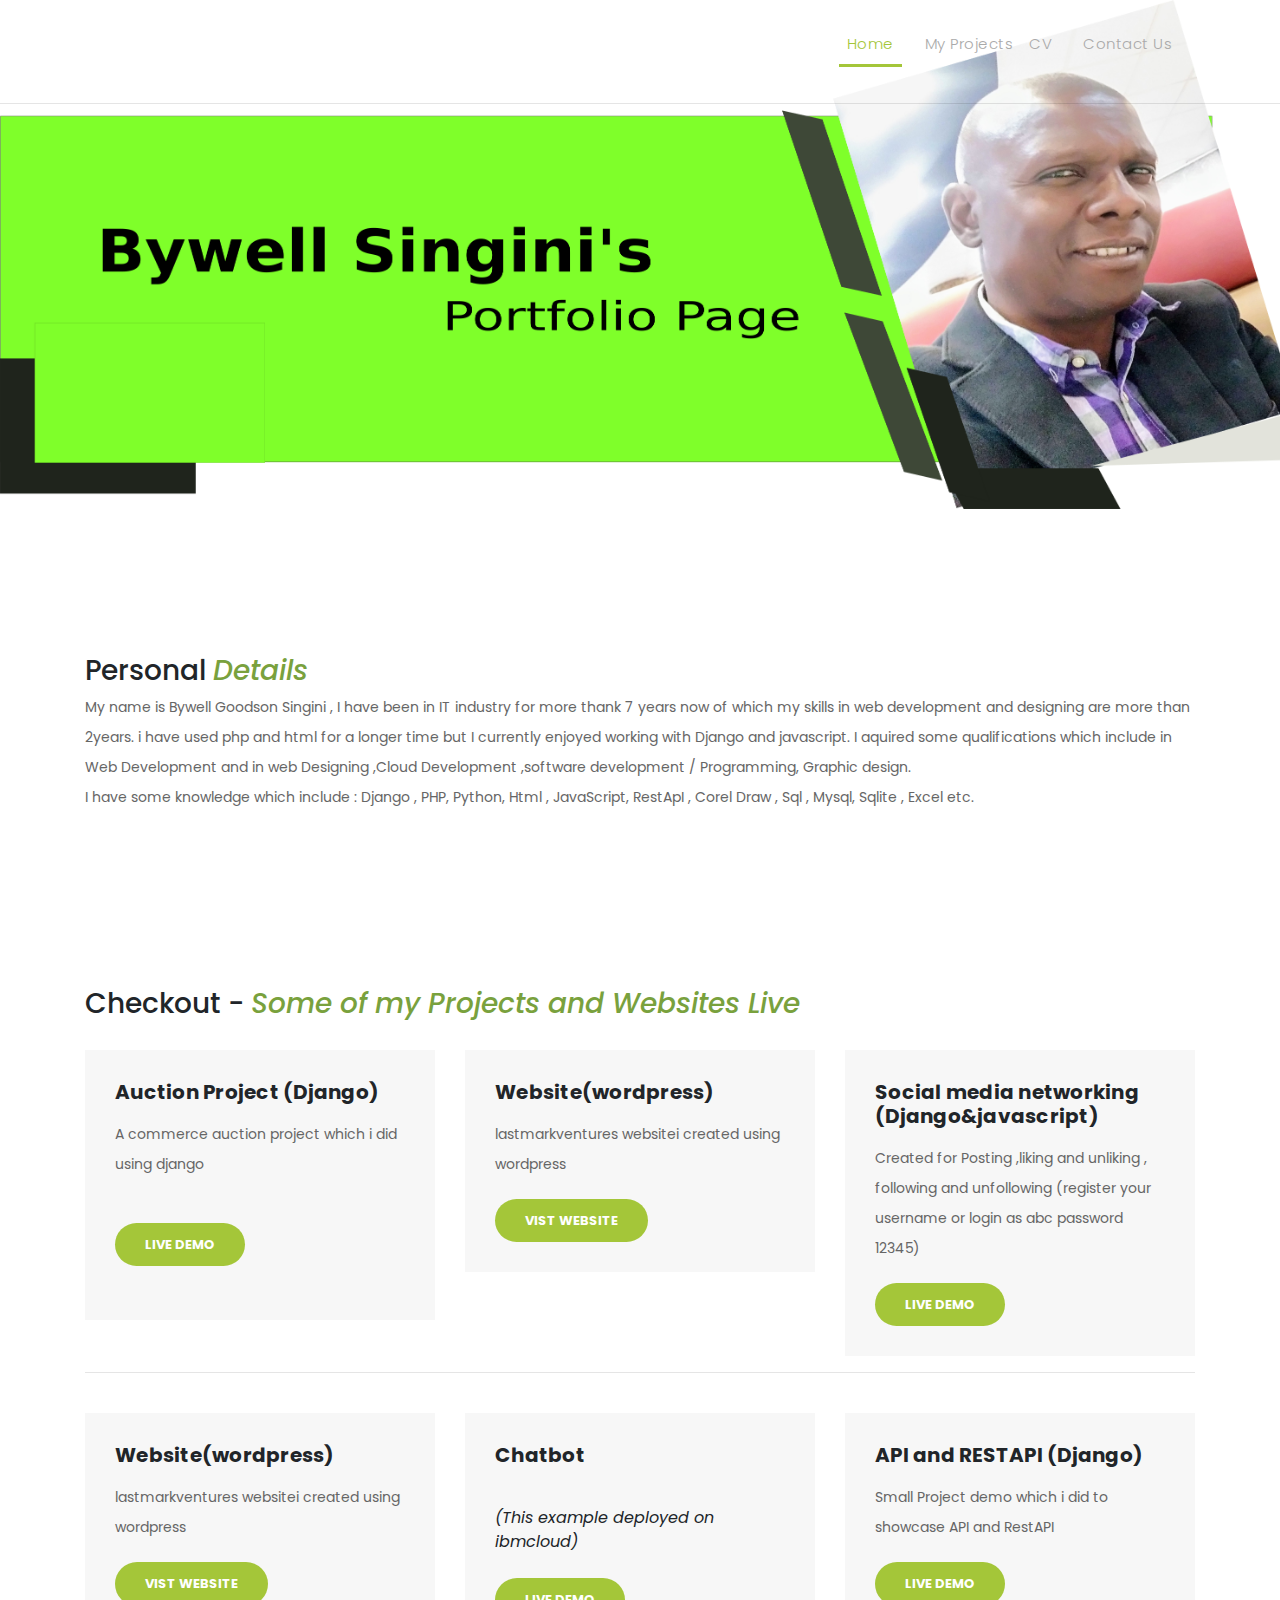
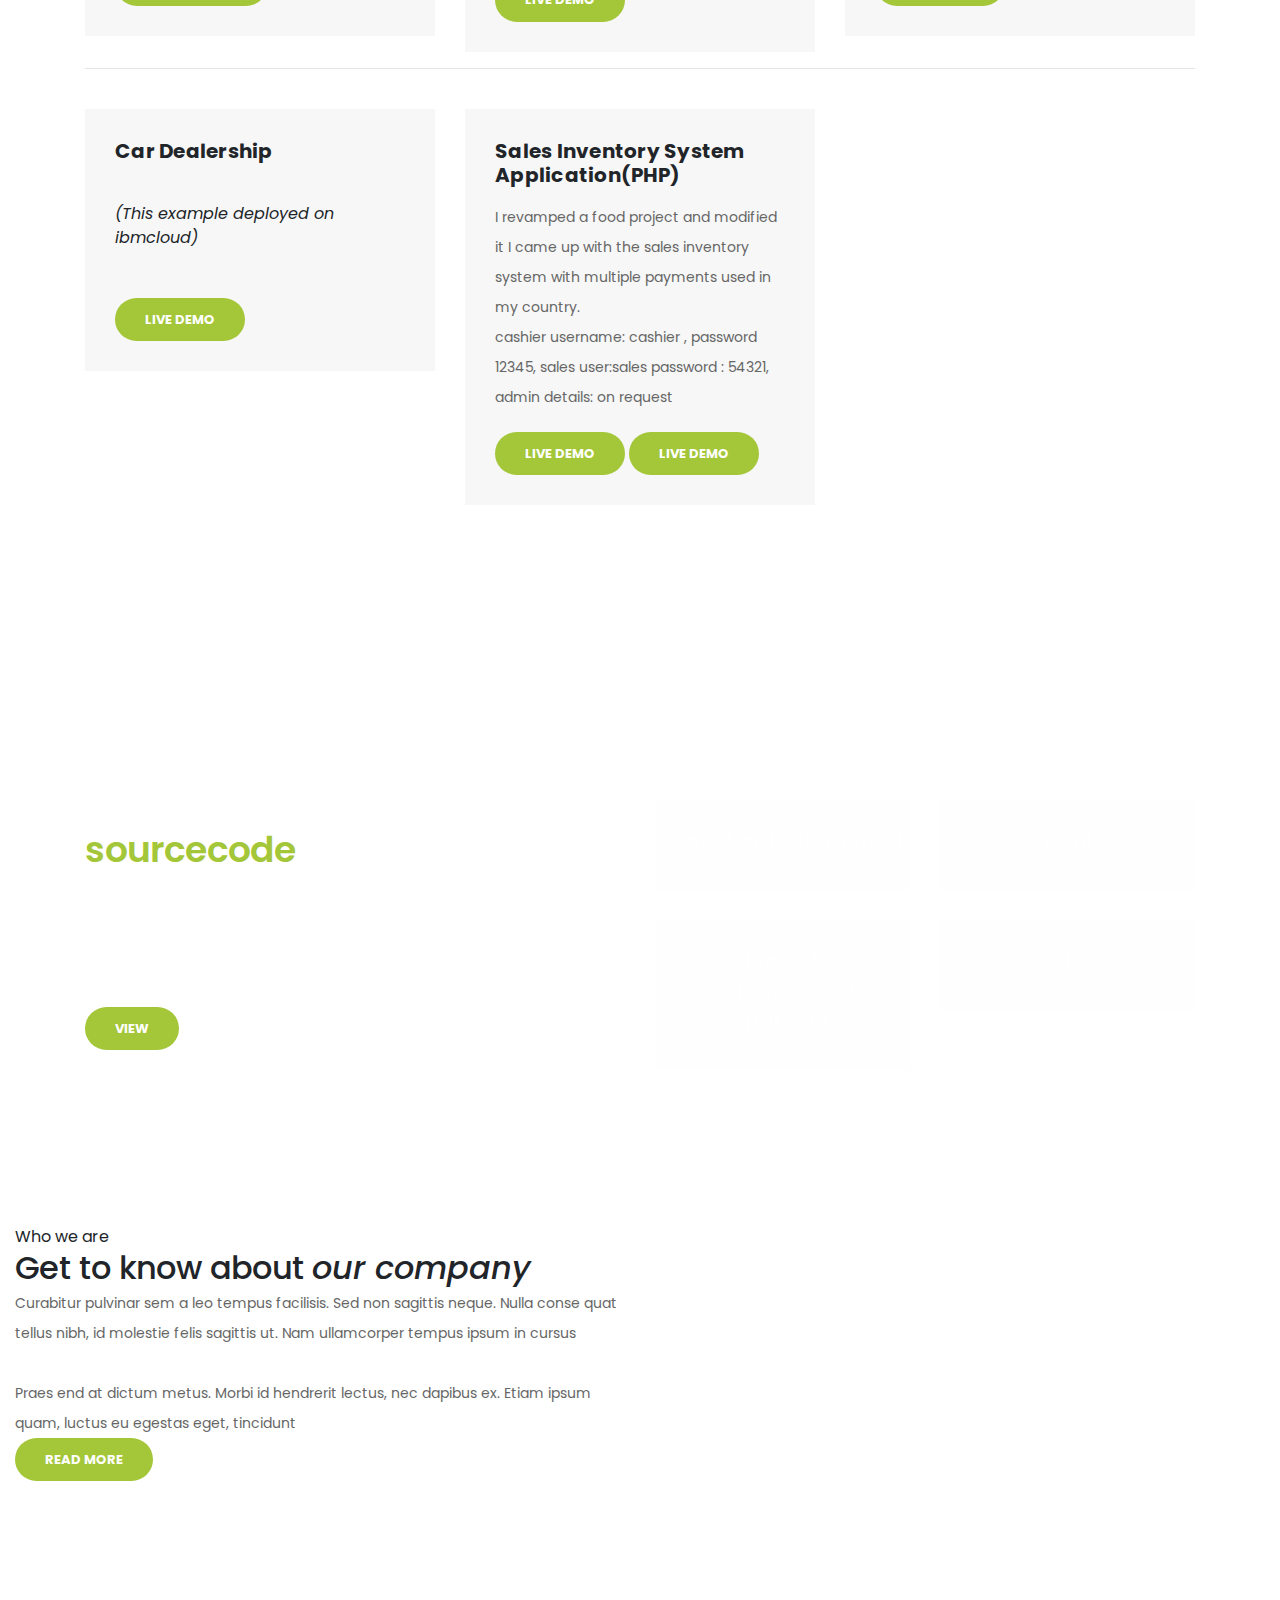
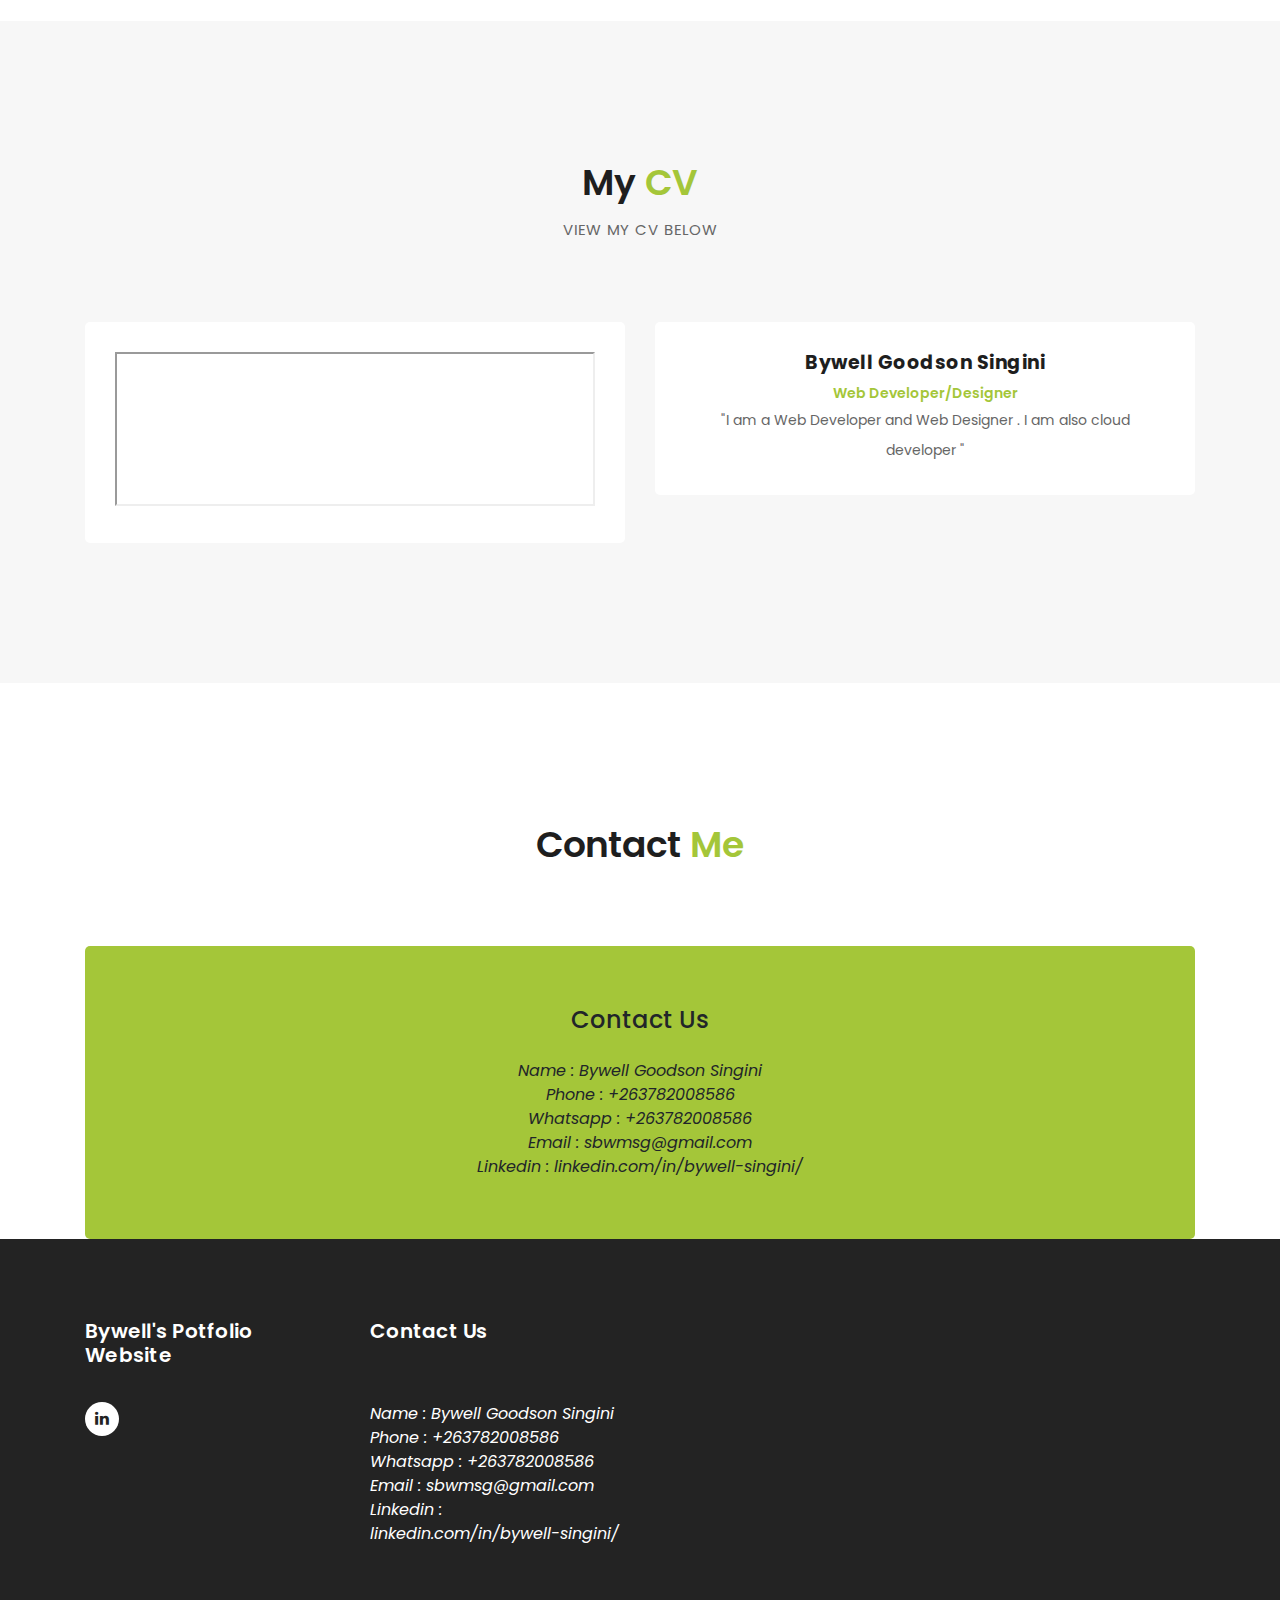
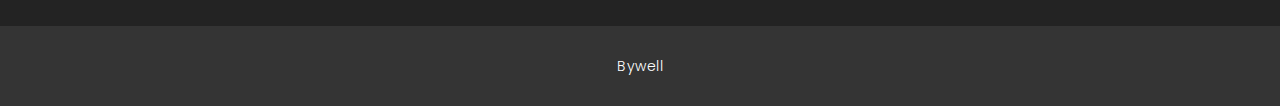
==== i3.html @ e146ee38 "Update i3.html" ====
<!DOCTYPE html>
<html lang="en">

  
  <head>

    <meta charset="utf-8">
    <meta name="viewport" content="width=device-width, initial-scale=1, shrink-to-fit=no">
    <meta name="description" content="">
    <meta name="author" content="Unknown" >
    <link href="https://fonts.googleapis.com/css?family=Poppins:100,200,300,400,500,600,700,800,900&display=swap" rel="stylesheet">

    <title>Bywell's Potfolio</title>

    <!-- Bootstrap core CSS -->
    <link href="vendor/bootstrap/css/bootstrap.min.css" rel="stylesheet">

    <!-- Additional CSS Files -->
    <link rel="stylesheet" href="assets/css/fontawesome.css">
    <link rel="stylesheet" href="assets/css/templatemo-finance-business.css">
    <link rel="stylesheet" href="assets/css/owl.css">

  </head>

  <body>

    <!-- ***** Preloader Start ***** 
    <div id="preloader">
        <div class="jumper">
            <div></div>
            <div></div>
            <div></div>
        </div>
    </div>  
    <!-- ***** Preloader End ***** -->

    <!-- Header -->
   

    <header class="">
      <font color="#79a13d" > <nav class="navbar navbar-expand-lg">
        <div class="container">
          <a class="navbar-brand" href="index.html"><h2> </h2></a><hr>
          <button class="navbar-toggler" type="button" data-toggle="collapse" data-target="#navbarResponsive" aria-controls="navbarResponsive" aria-expanded="false" aria-label="Toggle navigation">
            <span class="navbar-toggler-icon"></span>
          </button>
          <div class="collapse navbar-collapse" id="navbarResponsive">
            <ul class="navbar-nav ml-auto"><!-- -->
              <li class="nav-item">
                <a class="nav-link current" href="#top">Home
                  <span class="sr-only">(current)</span>
                </a>
              </li>
              <li >
                <a class="nav-link " href="#services">My Projects</a>
              
              </li>
              <li>
                <a class="nav-link" href="#about">CV</a>
              </li>              
              <li class="nav-item">
                <a class="nav-link" href="#contactus">Contact Us</a>
              </li>
             
            </ul>
          </div>
        </div>
      </nav> <hr></font>
    </header>
   

    <!-- Page Content -->
    <!-- Banner Starts Here -->
    <div class="main-banner header-text" id="top">
        <div class="Modern-Slider">
          <!-- Item -->
          
          
          </div>
          <!-- // Item -->
          <!-- Item -->
          
          <!-- // Item -->
        </div>
    </div>
    <!-- Banner Ends Here 

    <div class="request-form">
      <div class="container">
        <div class="row">
          <div class="col-md-8">
            <h4>Contact me  </h4>
            
          </div>
          <div class="col-md-4">
            <a href="#contact" class="border-button">Contact Us</a>
          </div>
        </div>
      </div>
    </div>-->
<center><img src="porfolio.png" width = 1300></center>
    <div class="services" id="personal">
      <div class="container">
        <div class="row">
          
          <div class="col-md-12">
           
          <div class="navbar-brand" >
           
            <h3> Personal  <font color="#79a13d" ><em>Details</em></font></h3>
             
            </div><p>
         My name is Bywell Goodson Singini , I have been in IT industry for more thank 7 years now of which my skills in web development and designing are more than 2years. i have used php and html for a longer time but I currently enjoyed working with Django and javascript.
          I aquired some qualifications which include in  Web Development and in web Designing ,Cloud Development ,software development / Programming, Graphic design.<br> I have some knowledge which include : Django , PHP, Python, Html , JavaScript, RestApI , Corel Draw , Sql , Mysql, Sqlite , Excel  etc.<br><br>
              </p>
         
              
          </div>
        </div>
      </div>
    </div>




    <div class="services" id="services">
      <div class="container">
        <div class="row">
          <div class="col-md-12">
            <div class="navbar-brand">
              <h3>Checkout -<font color="#79a13d" >  <em class="section-heading">Some of my Projects and Websites Live</em></font></h3>
              
            </div>
          </div>
          <div class="col-md-4">
            <div class="service-item">
              <img src="assets/images/auc.jpg" alt="">
              <div class="down-content">
                <h4>Auction Project (Django)</h4>
                <p> A commerce  auction project which i did using django </p><br>
                <a href="http://bywell.pythonanywhere.com/" class="filled-button" target="_blank"> Live Demo</a><br><br>
              </div>
            </div>
          </div>

 
          <div class="col-md-4">
            <div class="service-item">
              <img src="assets/images/las.jpg" alt="">
              <div class="down-content">
                <h4>Website(wordpress)</h4>
                <p>lastmarkventures websitei created using wordpress</p>
                <a href="http://lastmarkventures.co.zw" class="filled-button" target="_blank">vist website</a>
              </div>
            </div>
          </div>
          
          
          
          <div class="col-md-4">
            <div class="service-item">
              <img src="assets/images/net.jpg" alt="">
              <div class="down-content">
                <h4>Social media networking (Django&javascript)</h4>
                <p>Created for Posting ,liking and unliking , following and unfollowing (register your username or login as abc password 12345)</p>
                <a href="http://bywell2.pythonanywhere.com/" class="filled-button" target="_blank">Live Demo</a>
              </div>
            </div>
          </div>
          
        </div>
          
           <hr>
        <div class="row">
          <div class="col-md-4">
            <div class="service-item">
              <img src="assets/images/las.jpg" alt="">
              <div class="down-content">
                <h4>Website(wordpress)</h4>
                <p>lastmarkventures websitei created using wordpress</p>
                <a href="http://lastmarkventures.co.zw" class="filled-button" target="_blank">vist website</a>
              </div>
            </div>
          </div>
          
        
          
          
          
          
        
        
      
          
           <div class="col-md-4">
            <div class="service-item">
              <img src="assets/images/net.jpg" alt="">
              <div class="down-content">
                <h4>Chatbot</h4><br><i>(This example deployed on ibmcloud)</i><br><br>
             
                <a href="https://sbwmsgchatbox200.eu-gb.cf.appdomain.cloud/" class="filled-button" target="_blank">Live Demo</a>
              </div>
            </div>
          </div>
          
          <div class="col-md-4">
            <div class="service-item">
              <img src="assets/images/api.jpg" alt="">
              <div class="down-content">
                <h4>API and RESTAPI (Django)</h4>
                <p>Small Project demo which i did to showcase API and RestAPI </p>
                <a href="http://bywell3.pythonanywhere.com/" class="filled-button" target="_blank"> Live Demo</a>
              </div>
            </div>
          </div>
          
          
        </div>
        
        
        
        
        
           <hr>
        <div class="row">
        
          <!--div class="col-md-4">
            <div class="service-item">
              <img src="assets/images/nov.jpg" alt="">
              <div class="down-content">
               <h4>Website (Html)</h4>
                <p> A website i did . It consists mainly of html </p>
                <a href="http://novelluschartered.co.zw" class="filled-button" target="_blank"> Visit Website</a>
              </div>
            </div>
        </div-->
           <div class="col-md-4">
            <div class="service-item">
              <img src="assets/images/net.jpg" alt="">
              <div class="down-content">
                <h4>Car Dealership</h4><br><i>(This example deployed on ibmcloud)</i><br><br><br>
             
                <a href="https://sbwmsgs.eu-gb.cf.appdomain.cloud/djangoapp/" class="filled-button" target="_blank">Live Demo</a>
              </div>
            </div>
          </div>

          
          
          <div class="col-md-4">
            <div class="service-item">
              <img src="assets/images/php.jpg" alt="">
              <div class="down-content">
                <h4>Sales Inventory System  Application(PHP)</h4>
                <p>I revamped a food project and modified it I came up with the sales inventory system with multiple payments used in my country.
                <br>cashier username: cashier , password 12345, sales user:sales password : 54321, admin details: on request</p>
                <a href="http://lastmarkventures.co.zw/allinzim/" class="filled-button" target="_blank">live demo</a>
                <a href="http://lastmarkventures.co.zw/cnt/allinzim/" class="filled-button" target="_blank">live demo</a>
              </div>
            </div>
          </div>
          
        </div>
        
        
        
        
      </div>
    </div>




    <div class="fun-facts">
      <div class="container">
        <div class="row">
          <div class="col-md-6">
            <div class="left-content">
             
              <h2> Some of my Projects <em>sourcecode</em></h2>
              <p>You can take a look at some source codes of some of projects i did which i pushed on github</p>
              <a href="https://github.com/bywell-cloud/bywell" class="filled-button">view</a>
            </div>
          </div>
          <div class="col-md-6 align-self-center">
            <div class="row">
              <div class="col-md-6">
                <div class="count-area-content">
                  
                  <div class="count-title">auction(commerce)</div>
                </div>
              </div>
              <div class="col-md-6">
                <div class="count-area-content">
                  
                  <div class="count-title">mail</div>
                </div>
              </div>
              <div class="col-md-6">
                <div class="count-area-content">
                  
                  <div class="count-title">Project management (prjtask)</div>
                </div>
              </div>
              <div class="col-md-6">
                <div class="count-area-content">
                  
                  <div class="count-title">wiki</div>
                </div>
              </div>
            </div>
          </div>
        </div>
      </div>
    </div>

    <!--div class="more-info" id="about">
      <div class="container">
        <div class="row">
          <div class="col-md-12">
            <div class="more-info-content">
              <div class="row">
                <div >
                  <div class="left-image">
                    

<embed src="https://bywell-cloud.github.io/bywellcloud/assets/itsup.pdf"  width="300 height="400">
 </embed>
                   <!--iframe src="https://docs.google.com/gview?url=https://bywell-cloud.github.io/bywellcloud/assets/itsup.pdf&embedded=true"></iframe>
-->
                  </div>
                </div>
                <div class="col-md-6 align-self-center">
                  <div class="right-content">
                    <span>Who we are</span> 
                    <h2>Get to know about <em>our company</em></h2>
                    <p>Curabitur pulvinar sem a leo tempus facilisis. Sed non sagittis neque. Nulla conse quat tellus nibh, id molestie felis sagittis ut. Nam ullamcorper tempus ipsum in cursus<br><br>Praes end at dictum metus. Morbi id hendrerit lectus, nec dapibus ex. Etiam ipsum quam, luctus eu egestas eget, tincidunt</p>
                    <a href="#" class="filled-button">Read More</a>
                  </div>
                </div>
              </div>
            </div>
          </div>
        </div>
      </div>    </div-->

    <div class="testimonials" id="about" >
      <div class="container">
        <div class="row">
          <div class="col-md-12">
            <div class="section-heading">
              <h2>My <em>CV</em></h2>
              <span>View my cv below</span>
            </div>
          </div>
          <div class="col-md-12">
            <div class="owl-testimonials owl-carousel">
              
              <div class="testimonial-item">
                <div class="inner-content">
                  <!--p></p-->
                     <iframe src="https://docs.google.com/gview?url=https://bywell-cloud.github.io/bywellcloud/assets/cv8A2a4abo7a.doc&embedded=true" width='100%' hieght='100%'></iframe>

                
                </div>
               
              </div>
              
              <div class="testimonial-item">
                <div class="inner-content">
                  <h4>Bywell Goodson Singini</h4>
                  <span>Web Developer/Designer </span>
                  <p>"I am a Web Developer and Web Designer . I am also cloud developer "</p>
                </div>
               
              </div>
              
              
              
            </div>
          </div>
        </div>
      </div>
    </div>

<div class="callback-form" id="contactus">
      <div class="container">
        <div class="row">
          <div class="col-md-12">
            <div class="section-heading">
              <h2>Contact <em>Me</em></h2>
              <span></span>
            </div>
          </div>
          <div class="col-md-12">
            <div class="contact-form">
            <h4>Contact Us</h4><br>
            <i>Name : Bywell Goodson Singini<br>
              Phone : +263782008586 <br>
              Whatsapp : +263782008586 <br>
              Email : sbwmsg@gmail.com<br>
              Linkedin : linkedin.com/in/bywell-singini/
            </i>
            </div>
          </div>
        </div>
     </div>
</div>








    <!--div class="callback-form" id="contactus">
      <div class="container">
        <div class="row">
          <div class="col-md-12">
            <div class="section-heading">
              <h2>Contact <em>Me</em></h2>
              <span></span>
            </div>
          </div>
          <div class="col-md-12">
            <div class="contact-form">
              <form id="contact" action="http://lastmarkventures.co.zw/contact/fcf-assets/oo.php" method="post">
                <div class="row">
                  <div class="col-lg-4 col-md-12 col-sm-12">
                    <fieldset>
                      <input name="Name" type="text" class="form-control" id="Name" placeholder="Full Name" required="">
                    </fieldset>
                  </div>
                  <div class="col-lg-4 col-md-12 col-sm-12">
                    <fieldset>
                      <input name="Email" type="text" class="form-control" id="Email" pattern="[^ @]*@[^ @]*" placeholder="E-Mail Address" required="">
                    </fieldset>
                  </div>
                  <div class="col-lg-4 col-md-12 col-sm-12">
                    <fieldset>
                      <input name="subject" type="text" class="form-control" id="subject" placeholder="Subject" required="">
                    </fieldset>
                  </div>
                  <div class="col-lg-12">
                    <fieldset>
                      <textarea name="Message" rows="6" class="form-control" id="Message" placeholder="Your Message" required=""></textarea>
                    </fieldset>
                  </div>
                  <div class="col-lg-12">
                    <fieldset>
                      <button type="submit" id="form-submit" class="border-button">Send Message</button>
                    </fieldset>
                  </div>
                </div>
              </form>
            </div>
          </div>
        </div>
      </div>
    </div-->

    
    <!-- Footer Starts Here -->
    <footer>
      <div class="container">
        <div class="row">
          <div class="col-md-3 footer-item">
            <h4>Bywell's Potfolio Website</h4>
           
            <ul class="social-icons">
              
              <li><a href="https://www.linkedin.com/in/bywell-singini/"><i class="fa fa-linkedin"></i>Linkedin</a></li>
              
            </ul>
          </div>
          
          
          
          
          <div class="col-md-3 footer-item last-item">
            <h4>Contact Us</h4><br>
            <i>Name : Bywell Goodson Singini<br>
              Phone : +263782008586 <br>
              Whatsapp : +263782008586 <br>
              Email : sbwmsg@gmail.com<br>
              Linkedin : linkedin.com/in/bywell-singini/
            </i>
          </div>
              
          
          <!--div class="col-md-3 footer-item last-item">
            <h4>Contact Us</h4>
            <div class="contact-form">
              <form id="contact footer-contact" action="oo.php" method="post">
                <div class="row">
                  <div class="col-lg-12 col-md-12 col-sm-12">
                    <fieldset>
                      <input name="Name" type="text" class="form-control" id="Name" placeholder="Full Name" required="">
                    </fieldset>
                  </div>
                  <div class="col-lg-12 col-md-12 col-sm-12">
                    <fieldset>
                      <input name="Email" type="text" class="form-control" id="Email" pattern="[^ @]*@[^ @]*" placeholder="E-Mail Address" required="">
                    </fieldset>
                  </div>
                  <div class="col-lg-12">
                    <fieldset>
                      <textarea name="Message" rows="6" class="form-control" id="Message" placeholder="Your Message" required=""></textarea>
                    </fieldset>
                  </div>
                  <div class="col-lg-12">
                    <fieldset>
                      <button type="submit" id="form-submit" class="filled-button">Send Message</button>
                    </fieldset>
                  </div>
                </div>
              </form>
            </div>
          </div-->
        </div>
      </div>
    </footer>
    
    <div class="sub-footer">
      <div class="container">
        <div class="row">
          <div class="col-md-12">
          <p>
            
              <a rel="nofollow noopener" href="https://templatemo.com" target="_blank">Bywell</a></p>
          </div>
        </div>
      </div>
    </div>

    <!-- Bootstrap core JavaScript -->
    <script src="vendor/jquery/jquery.min.js"></script>
    <script src="vendor/bootstrap/js/bootstrap.bundle.min.js"></script>

    <!-- Additional Scripts -->
    <script src="assets/js/jquery.singlePageNav.min.js"></script>
    <script src="assets/js/custom.js"></script>
    <script src="assets/js/owl.js"></script>
    <script src="assets/js/slick.js"></script>
    <script src="assets/js/accordions.js"></script>
    <script>
      $(function() {
        // Single Page Nav
        $('#navbarResponsive').singlePageNav({
          'offset': 100,
          'filter': ':not(.external)'
        });

        // On mobile, close the menu after nav-link click
        $('#navbarResponsive .navbar-nav .nav-item .nav-link').click(function(){
          $('#navbarResponsive').removeClass('show');
        });
      });
    </script>

    <script language = "text/Javascript"> 
      cleared[0] = cleared[1] = cleared[2] = 0; //set a cleared flag for each field
      function clearField(t){                   //declaring the array outside of the
      if(! cleared[t.id]){                      // function makes it static and global
          cleared[t.id] = 1;  // you could use true and false, but that's more typing
          t.value='';         // with more chance of typos
          t.style.color='#fff';
          }
      }
    </script>


            <div id="fcf-thank-you" style="display:none">
                <!-- Thank you message goes below -->
                <p>Thanks for contacting us, we will get back in touch with you soon.</p>
                <!-- Thank you message goes above -->
            </div>
      
    <script src="fcf-assets/js/lang/fcf.en.js"></script>
    <script src="fcf-assets/js/fcf.just-validate.min.js"></script>
    <script src="fcf-assets/js/fcf.form.js"></script>
    <!-- the lines above are needed -->

  </body>
</html>
---- assets/css/templatemo-finance-business.css ----
/* 

TemplateMo - Finance Business

https://templatemo.com/tm-545-finance-business

*/

body {
  font-family: 'Poppins', sans-serif;
  overflow-x: hidden;
  text-rendering: optimizeLegibility;
  -webkit-font-smoothing: antialiased;
  -moz-osx-font-smoothing: grayscale;
}
p {
	margin-bottom: 0px;
	font-size: 14px;
	color: #666666;
	line-height: 30px;
}
a {
	text-decoration: none!important;
}
ul {
	padding: 0;
	margin: 0;
	list-style: none;
}

h1,h2,h3,h4,h5,h6 {
	margin: 0px;
}

a.filled-button {
	background-color: #a4c639;
	color: #fff;
	font-size: 13px;
	text-transform: uppercase;
	font-weight: 700;
	padding: 12px 30px;
	border-radius: 30px;
	display: inline-block;
	transition: all 0.3s;
}

a.filled-button:hover {
	background-color: #fff;
	color: #a4c639;
}

a.border-button {
	background-color: transparent;
	color: #fff;
	border: 2px solid #fff;
	font-size: 13px;
	text-transform: uppercase;
	font-weight: 700;
	padding: 10px 28px;
	border-radius: 30px;
	display: inline-block;
	transition: all 0.3s;
}

a.border-button:hover {
	background-color: #fff;
	color: #a4c639;
}

.section-heading {
	text-align: center;
	margin-bottom: 80px;
}

.section-heading h2 {
	font-size: 36px;
	font-weight: 600;
	color: #1e1e1e;
}

.section-heading em {
	font-style: normal;
	color: #a4c639;
}

.section-heading span {
	display: block;
	margin-top: 15px;
	text-transform: uppercase;
	font-size: 15px;
	color: #666;
	letter-spacing: 1px;
}

#preloader {
  overflow: hidden;
  background: #a4c639;
  left: 0;
  right: 0;
  top: 0;
  bottom: 0;
  position: fixed;
  z-index: 9999999;
  color: #fff;
}

#preloader .jumper {
  left: 0;
  top: 0;
  right: 0;
  bottom: 0;
  display: block;
  position: absolute;
  margin: auto;
  width: 50px;
  height: 50px;
}

#preloader .jumper > div {
  background-color: #fff;
  width: 10px;
  height: 10px;
  border-radius: 100%;
  -webkit-animation-fill-mode: both;
  animation-fill-mode: both;
  position: absolute;
  opacity: 0;
  width: 50px;
  height: 50px;
  -webkit-animation: jumper 1s 0s linear infinite;
  animation: jumper 1s 0s linear infinite;
}

#preloader .jumper > div:nth-child(2) {
  -webkit-animation-delay: 0.33333s;
  animation-delay: 0.33333s;
}

#preloader .jumper > div:nth-child(3) {
  -webkit-animation-delay: 0.66666s;
  animation-delay: 0.66666s;
}

@-webkit-keyframes jumper {
  0% {
    opacity: 0;
    -webkit-transform: scale(0);
    transform: scale(0);
  }
  5% {
    opacity: 1;
  }
  100% {
    -webkit-transform: scale(1);
    transform: scale(1);
    opacity: 0;
  }
}

@keyframes jumper {
  0% {
    opacity: 0;
    -webkit-transform: scale(0);
    transform: scale(0);
  }
  5% {
    opacity: 1;
  }
  100% {
    opacity: 0;
  }
}

/* Sub Header Style */

.sub-header {
	background-color: #a4c639;
	height: 46px;
	line-height: 46px;
}

.sub-header ul li {
	display: inline-block;
}

.sub-header ul.left-info li {
	border-left: 1px solid rgba(250,250,250,0.3);
	padding: 0px 20px;
}

.sub-header ul.left-info li:last-child {
	border-right: 1px solid rgba(250,250,250,0.3);
}

.sub-header ul.left-info li i {
	margin-right: 10px;
	font-size: 18px;
}

.sub-header ul.left-info li a {
	color: #fff;
	font-size: 14px;
	font-weight: 600;
}

.sub-header ul.right-icons {
	float: right;
}

.sub-header ul.right-icons li {
	margin-right: -4px;
	width: 46px;
	display: inline-block;
	text-align: center;
	border-right: 1px solid rgba(250,250,250,0.3);
}

.sub-header ul.right-icons li:first-child {
	border-left: 1px solid rgba(250,250,250,0.3);
}

.sub-header ul.right-icons li a {
	color: #fff;
	transition: all 0.3s;
}

.sub-header ul.right-icons li a:hover {
	opacity: 0.75;
}



/* Header Style */
header {
	position: absolute;
	z-index: 99999;
	width: 100%;
	background-color: transparent!important;
	height: 80px;
	-webkit-transition: all 0.3s ease-in-out 0s;
    -moz-transition: all 0.3s ease-in-out 0s;
    -o-transition: all 0.3s ease-in-out 0s;
    transition: all 0.3s ease-in-out 0s;
}
header .navbar {
	padding: 20px 0px;
}
.background-header .navbar {
	padding: 10px 0px;
}
.background-header {
	top: 0;
	position: fixed;
	background-color: #fff!important;
	box-shadow: 0px 1px 10px rgba(0,0,0,0.1);
}
.background-header .navbar-brand h2 {
	color: #a4c639!important;
}
.background-header .navbar-nav a.nav-link {
	color: #1e1e1e!important;
}
.background-header .navbar-nav .nav-link:hover,
.background-header .navbar-nav .active>.nav-link,
.background-header .navbar-nav .nav-link.current,
.background-header .navbar-nav .nav-link.show,
.background-header .navbar-nav .show>.nav-link {
	color: #a4c639!important;
}
.navbar .navbar-brand {
	float: 	left;
	margin-top: 12px;
	outline: none;
}
.navbar .navbar-brand h2 {
	color: #aaa;
	text-transform: uppercase;
	font-size: 24px;
	font-weight: 700;
	-webkit-transition: all .3s ease 0s;
    -moz-transition: all .3s ease 0s;
    -o-transition: all .3s ease 0s;
    transition: all .3s ease 0s;
}
.navbar .navbar-brand h2 em {
	font-style: normal;
	font-size: 16px;
}
#navbarResponsive {
	z-index: 999;
}
.navbar-collapse {
	text-align: center;
}
.navbar .navbar-nav .nav-item {
	margin: 0px 15px;
}
.navbar .navbar-nav a.nav-link {
	text-transform: capitalize;
	font-size: 15px;
	font-weight: 300;
	letter-spacing: 0.5px;
	color: #aaa;
	transition: all 0.5s;
	margin-top: 5px;
}
.navbar .navbar-nav .nav-link:hover,
.navbar .navbar-nav .active>.nav-link,
.navbar .navbar-nav .nav-link.current,
.navbar .navbar-nav .nav-link.show,
.navbar .navbar-nav .show>.nav-link {
	color: #a4c639;
	border-bottom: 3px solid #a4c639;
}
.navbar .navbar-toggler-icon {
	background-image: none;
}
.navbar .navbar-toggler {
	border-color: #fff;
	background-color: #fff;	
	height: 36px;
	outline: none;
	border-radius: 0px;
	position: absolute;
	right: 30px;
	top: 20px;
}
.navbar .navbar-toggler-icon:after {
	content: '\f0c9';
	color: #a4c639;
	font-size: 18px;
	line-height: 26px;
	font-family: 'FontAwesome';
}



/* Banner Style */

.img-fill{
  width: 100%;
  display: block;
  overflow: hidden;
  position: relative;
  text-align: center
}

.img-fill img {
  min-height: 100%;
  min-width: 100%;
  position: relative;
  display: inline-block;
  max-width: none;
}

*,
*:before,
*:after {
  -webkit-box-sizing: border-box;
  box-sizing: border-box;
  -webkit-font-smoothing: antialiased;
  -moz-osx-font-smoothing: grayscale;
}

.Grid1k {
  padding: 0 15px;
  max-width: 1200px;
  margin: auto;
}

.blocks-box,
.slick-slider {
  margin: 0;
  padding: 0!important;
}

.slick-slide {
  float: left;
  padding: 0;
}

.Modern-Slider .item .img-fill {
	background-size: cover;
	background-position: center center;
	background-repeat: no-repeat;
	height:95vh;
}

.Modern-Slider .item-1 .img-fill {
	background-image: url(../images/slide_01.jpg);
}

.Modern-Slider .item-2 .img-fill {
	background-image: url(../images/slide_02.jpg);
}

.Modern-Slider .item-3 .img-fill {
	background-image: url(../images/slide_03.jpg);
}

.Modern-Slider .NextArrow{
  position:absolute;
  top:50%;
  right:30px;
  border:0 none;
  background-color: transparent;
  text-align:center;
  font-size: 36px;
  font-family: 'FontAwesome';
  color:#FFF;
  z-index:5;
  outline: none;
  cursor: pointer;
}

.Modern-Slider .NextArrow:before{
  content:'\f105';
}

.Modern-Slider .PrevArrow {
  position:absolute;
  top:50%;
  left:30px;
  border:0 none;
  background-color: transparent;
  text-align:center;
  font-size: 36px;
  font-family: 'FontAwesome';
  color:#FFF;
  z-index:5;
  outline: none;
  cursor: pointer;
}

.Modern-Slider .PrevArrow:before{
  content:'\f104';
}

ul.slick-dots {
  display: none!important;
}

.Modern-Slider .text-content {
	text-align: left;
  	width: 75%;
  	position: absolute;
  	top: 50%;
  	left: 50%;
  	transform: translate(-50%, -50%);
}

.Modern-Slider .item h6 {
  margin-bottom: 15px;
  font-size: 22px;
  text-transform: uppercase;
  font-weight: 700;
  letter-spacing: 1px;
  color:#a4c639;
  animation:fadeOutRight 1s both;
}

.Modern-Slider .item h4 {
  margin-bottom: 30px;
  text-transform: uppercase;
  font-size: 44px;
  font-weight: 700;
  letter-spacing: 2.5px;
  color:#FFF;
  overflow:hidden;
  animation:fadeOutLeft 1s both;
}

.Modern-Slider .item p {
	max-width: 570px;
	color: #fff;
	font-size: 15px;
	font-weight: 400;
	line-height: 30px;
	margin-bottom: 40px;
}

.Modern-Slider .item a {
  margin: 0 5px;
}

.Modern-Slider .item.slick-active h6{
  animation:fadeInDown 1s both 1s;
}

.Modern-Slider .item.slick-active h4{
  animation:fadeInLeft 1s both 1.5s;
}

.Modern-Slider .item.slick-active{
  animation:Slick-FastSwipeIn 1s both;
}

.Modern-Slider .buttons {
  position: relative;
}

.Modern-Slider {background:#000;}


/* ==== Slick Slider Css Ruls === */
.slick-slider{position:relative;display:block;-webkit-user-select:none;-moz-user-select:none;-ms-user-select:none;user-select:none;-webkit-touch-callout:none;-khtml-user-select:none;-ms-touch-action:pan-y;touch-action:pan-y;-webkit-tap-highlight-color:transparent}
.slick-list{position:relative;display:block;overflow:hidden;margin:0;padding:0}
.slick-list:focus{outline:none}.slick-list.dragging{cursor:hand}
.slick-slider .slick-track,.slick-slider .slick-list{-webkit-transform:translate3d(0,0,0);-ms-transform:translate3d(0,0,0);transform:translate3d(0,0,0)}
.slick-track{position:relative;top:0;left:0;display:block}
.slick-track:before,.slick-track:after{display:table;content:''}.slick-track:after{clear:both}
.slick-loading .slick-track{visibility:hidden}
.slick-slide{display:none;float:left /* If RTL Make This Right */ ;height:100%;min-height:1px}
.slick-slide.dragging img{pointer-events:none}
.slick-initialized .slick-slide{display:block}
.slick-loading .slick-slide{visibility:hidden}
.slick-vertical .slick-slide{display:block;height:auto;border:1px solid transparent}




/* Request Form */

.request-form {
	background-color: #a4c639;
	padding: 40px 0px;
	color: #fff;
}

.request-form h4 {
	font-size: 22px;
	font-weight: 600;
}

.request-form span {
	font-size: 15px;
	font-weight: 400;
	display: inline-block;
	margin-top: 10px;
}

.request-form a.border-button {
	margin-top: 12px;
	float: right;
}




/* Services */

.services {
	margin-top: 140px;
}

.service-item img {
	width: 100%;
	overflow: hidden;
}

.service-item .down-content {
	background-color: #f7f7f7;
	padding: 30px;
}

.service-item .down-content h4 {
	font-size: 20px;
	font-weight: 700;
	letter-spacing: 0.25px;
	margin-bottom: 15px;
}

.service-item .down-content p {
	margin-bottom: 20px;
}



/* Fun Facts */

.fun-facts {
	margin-top: 140px;
	background-image: url(../images/fun-facts-bg.jpg);
	background-position: center center;
	background-repeat: no-repeat;
	background-size: cover;
	background-attachment: fixed;
	padding: 140px 0px;
	color: #fff;
}

.fun-facts span {
	text-transform: uppercase;
	font-size: 15px;
	color: #fff;
	letter-spacing: 1px;
	margin-bottom: 10px;
	display: block;
}

.fun-facts h2 {
	font-size: 36px;
	font-weight: 600;
	margin-bottom: 35px;
}

.fun-facts em {
	font-style: normal;
	color: #a4c639;
}

.fun-facts p {
	color: #fff;
	margin-bottom: 40px;
}

.fun-facts .left-content {
	margin-right: 45px;
}

.count-area-content {
	text-align: center;
	background-color: rgba(250,250,250,0.1);
	padding: 25px 30px 35px 30px;
	margin: 15px 0px;
}

.count-digit {
    margin: 5px 0px;
    color: #a4c639;
    font-weight: 700;
    font-size: 36px;
}
.count-title {
    font-size: 20px;
    font-weight: 600;
    color: #fff;
    letter-spacing: 0.5px;
}



/* More Info */

.more-info {
	margin-top: 140px;
}

.more-info .left-image img {
	width: 100%;
	overflow: hidden;
}

.more-info .more-info-content {
	background-color: #f7f7f7;
}

.about-info .more-info-content {
	background-color: transparent;
}

.about-info .right-content {
	padding: 0px!important;
	margin-right: 30px;
}

.more-info .right-content {
	padding: 45px 45px 45px 30px;
}

.more-info .right-content span {
	text-transform: uppercase;
	font-size: 15px;
	color: #666;
	letter-spacing: 1px;
	margin-bottom: 10px;
	display: block;
}

.more-info .right-content h2 {
	font-size: 36px;
	font-weight: 600;
	margin-bottom: 35px;
}

.more-info .right-content em {
	font-style: normal;
	color: #a4c639;
}

.more-info .right-content p {
	margin-bottom: 30px;
}


/* Testimonials Style */

.about-testimonials {
	margin-top: 0px!important;
}

.testimonials {
	margin-top: 140px;
	background-color: #f7f7f7;
	padding: 140px 0px;
}
.testimonial-item .inner-content {
	text-align: center;
	background-color: #fff;	
	padding: 30px;
	border-radius: 5px;
}
.testimonial-item p {
	font-size: 14px;
	font-weight: 400;
}
.testimonial-item h4 {
	font-size: 19px;
	font-weight: 700;
	color: #1e1e1e;
	letter-spacing: 0.5px;
	margin-bottom: 0px;
}
.testimonial-item span {
	display: inline-block;
	margin-top: 8px;
	font-weight: 600;
	font-size: 14px;
	color: #a4c639;
}
.testimonial-item img {
	max-width: 60px;
	border-radius: 50%;
	margin: 25px auto 0px auto;
}




/* Call Back Style */

.callback-services {
	border-top: 1px solid #eee;
	padding-top: 140px;
}

.contact-us {
	background-color: #f7f7f7;
	padding: 140px 0px;
}

.contact-us .contact-form {
	background-color: transparent!important;
	padding: 0!important;
}

.callback-form {
	margin-top: 140px;
}

.callback-form .contact-form {
	background-color: #a4c639;
	padding: 60px;
	border-radius: 5px;
	text-align: center;
}

.callback-form .contact-form input {
	border-radius: 20px;
	height: 40px;
	line-height: 40px;
	display: inline-block;
	padding: 0px 15px;
	color: #6a6a6a;
	font-size: 13px;
	text-transform: none;
	box-shadow: none;
	border: none;
	margin-bottom: 35px;
}

.callback-form .contact-form input:focus {
	outline: none;
	box-shadow: none;
	border: none;
}

.callback-form .contact-form textarea {
	border-radius: 20px;
	height: 120px;
	max-height: 200px;
	min-height: 120px;
	display: inline-block;
	padding: 15px;
	color: #6a6a6a;
	font-size: 13px;
	text-transform: none;
	box-shadow: none;
	border: none;
	margin-bottom: 35px;
}

.callback-form .contact-form textarea:focus {
	outline: none;
	box-shadow: none;
	border: none;
}

.callback-form .contact-form ::-webkit-input-placeholder { /* Edge */
  color: #aaa;
}
.callback-form .contact-form :-ms-input-placeholder { /* Internet Explorer 10-11 */
  color: #aaa;
}
.callback-form .contact-form ::placeholder {
  color: #aaa;
}

.callback-form .contact-form button.border-button {
	background-color: transparent;
	color: #fff;
	border: 2px solid #fff;
	font-size: 13px;
	text-transform: uppercase;
	font-weight: 700;
	padding: 10px 28px;
	border-radius: 30px;
	display: inline-block;
	transition: all 0.3s;
	outline: none;
	box-shadow: none;
	text-shadow: none;
	cursor: pointer;
}

.callback-form .contact-form button.border-button:hover {
	background-color: #fff;
	color: #a4c639;
}

.contact-us .contact-form button.filled-button {
	background-color: #a4c639;
	color: #fff;
	border: none;
	font-size: 13px;
	text-transform: uppercase;
	font-weight: 700;
	padding: 12px 30px;
	border-radius: 30px;
	display: inline-block;
	transition: all 0.3s;
	outline: none;
	box-shadow: none;
	text-shadow: none;
	cursor: pointer;
}

.contact-us .contact-form button.filled-button:hover {
	background-color: #fff;
	color: #a4c639;
}



/* Partners Style */

.contact-partners {
	margin-top: -8px!important;
}

.partners {
	margin-top: 140px;
	background-color: #f7f7f7;
	padding: 60px 0px;
}

.partners .owl-item {
	text-align: center;
	cursor: pointer;
}

.partners .partner-item img {
	max-width: 156px;
	margin: auto;
}



/* Footer Style */

footer {
	background-color: #232323;
	padding: 80px 0px;
	color: #fff;
}

footer h4 {
	color: #fff;
	font-size: 20px;
	font-weight: 600;
	letter-spacing: 0.25px;
	margin-bottom: 35px;
}
footer p {
	color: #fff;
}

footer ul.social-icons {
	margin-top: 25px;
}

footer ul.social-icons li {
	display: inline-block;
	margin-right: 5px;
}

footer ul.social-icons li:last-child {
	margin-right: 0px;
}

footer ul.social-icons li a {
	width: 34px;
	height: 34px;
	display: inline-block;
	line-height: 34px;
	text-align: center;
	background-color: #fff;
	color: #232323;
	border-radius: 50%;
	transition: all 0.3s;
}

footer ul.social-icons li a:hover {
	background-color: #a4c639;
}

footer ul.menu-list li {
	margin-bottom: 13px;
}

footer ul.menu-list li:last-child {
	margin-bottom: 0px;
}

footer ul.menu-list li a {
	font-size: 14px;
	color: #fff;
	transition: all 0.3s;
}

footer ul.menu-list li a:hover {
	color: #a4c639;
}

footer .contact-form input {
	border-radius: 20px;
	height: 40px;
	line-height: 40px;
	display: inline-block;
	padding: 0px 15px;
	color: #aaa!important;
	background-color: #343434;
	font-size: 13px;
	text-transform: none;
	box-shadow: none;
	border: none;
	margin-bottom: 15px;
}

footer .contact-form input:focus {
	outline: none;
	box-shadow: none;
	border: none;
	background-color: #343434;
}

footer .contact-form textarea {
	border-radius: 20px;
	height: 120px;
	max-height: 200px;
	min-height: 120px;
	display: inline-block;
	padding: 15px;
	color: #aaa!important;
	background-color: #343434;
	font-size: 13px;
	text-transform: none;
	box-shadow: none;
	border: none;
	margin-bottom: 15px;
}

footer .contact-form textarea:focus {
	outline: none;
	box-shadow: none;
	border: none;
	background-color: #343434;
}

footer .contact-form ::-webkit-input-placeholder { /* Edge */
  color: #aaa;
}
footer .contact-form :-ms-input-placeholder { /* Internet Explorer 10-11 */
  color: #aaa;
}
footer .contact-form ::placeholder {
  color: #aaa;
}

footer .contact-form button.filled-button {
	background-color: transparent;
	color: #fff;
	background-color: #a4c639;
	border: none;
	font-size: 13px;
	text-transform: uppercase;
	font-weight: 700;
	padding: 12px 30px;
	border-radius: 30px;
	display: inline-block;
	transition: all 0.3s;
	outline: none;
	box-shadow: none;
	text-shadow: none;
	cursor: pointer;
}

footer .contact-form button.filled-button:hover {
	background-color: #fff;
	color: #a4c639;
}



/* Sub-footer Style */

.sub-footer {
	background-color: #343434;
	text-align: center;
	padding: 25px 0px;
}

.sub-footer p {
	color: #fff;
	font-weight: 300;
	letter-spacing: 0.5px;
}

.sub-footer a {
	color: #fff;
}


.page-heading {
	text-align: center;
	background-image: url(../images/page-heading-bg.jpg);
	background-position: center center;
	background-repeat: no-repeat;
	background-size: cover;
	padding: 230px 0px 150px 0px;
	color: #fff;
}

.page-heading h1 {
	text-transform: capitalize;
	font-size: 36px;
	font-weight: 700;
	letter-spacing: 2px;
	margin-bottom: 18px;
}

.page-heading span {
	font-size: 15px;
	text-transform: uppercase;
	letter-spacing: 1px;
	color: #fff;
	display: block;
}


/* team */

.team {
	background-color: #f7f7f7;
	margin-top: 140px;
	margin-bottom: -140px;
	padding: 120px 0px;
}

.team-item img {
	width: 100%;
	overflow: hidden;
}

.team-item .down-content {
	background-color: #fff;
	padding: 30px;
}

.team-item .down-content h4 {
	font-size: 20px;
	font-weight: 700;
	letter-spacing: 0.25px;
	margin-bottom: 10px;
}

.team-item .down-content span {
	color: #a4c639;
	font-weight: 600;
	font-size: 14px;
	display: block;
	margin-bottom: 15px;
}

.team-item .down-content p {
	margin-bottom: 20px;
}


/* Single Service */

.single-services {
	margin-top: 140px;
}

#tabs ul {
  margin: 0;
  padding: 0;
}
#tabs ul li {
  margin-bottom: 10px;
  display: inline-block;
  width: 100%;
}
#tabs ul li:last-child {
  margin-bottom: 0px;
}
#tabs ul li a {
	text-transform: capitalize;
	width: 100%;
	padding: 30px 30px;
	display: inline-block;
	background-color: #a4c639;
  	font-size: 20px;
  	color: #121212;
  	letter-spacing: 0.5px;
  	font-weight: 700;
  	transition: all 0.3s;
}
#tabs ul li a i {
	float: right;
	margin-top: 5px;
}
#tabs ul .ui-tabs-active span {
  background: #faf5b2;
  border: #faf5b2;
  line-height: 90px;
  border-bottom: none;
}
#tabs ul .ui-tabs-active a {
  color: #fff;
}
#tabs ul .ui-tabs-active span {
  color: #1e1e1e;
}
.tabs-content {
	margin-left: 30px;
  text-align: left;
  display: inline-block;
  transition: all 0.3s;
}
.tabs-content img {
	max-width: 100%;
	overflow: hidden;
}
.tabs-content h4 {
	font-size: 20px;
	font-weight: 700;
	letter-spacing: 0.25px;
	margin-bottom: 15px;
	margin-top: 30px;
}
.tabs-content p {
  font-size: 14px;
  color: #7a7a7a;
  margin-bottom: 0px;
}



/* Contact Information */

.contact-information {
	margin-top: 140px;
}

.contact-information .contact-item {
	padding: 60px 30px;
	background-color: #f7f7f7;
	text-align: center;
}

.contact-information .contact-item i {
	color: #a4c639;
	font-size: 48px;
	margin-bottom: 40px;
}

.contact-information .contact-item h4 {
	font-size: 20px;
	font-weight: 700;
	letter-spacing: 0.25px;
	margin-bottom: 15px;
}

.contact-information .contact-item p {
	margin-bottom: 20px;
}

.contact-information .contact-item a {
	font-weight: 600;
	color: #a4c639;
	font-size: 15px;
}




/* Responsive Style */
@media (max-width: 768px) {
	.sub-header {
		display: none;
	}
	.Modern-Slider .item h6 {
	  margin-bottom: 15px;
	  font-size: 18px;
	}
	.Modern-Slider .item h4 {
	  margin-bottom: 25px;
	  font-size: 28px;
	  line-height: 36px;
	  letter-spacing: 1px;
	}
	.Modern-Slider .item p {
		max-width: 570px;
		line-height: 25px;
		margin-bottom: 30px;
	}
	.Modern-Slider .NextArrow{
	  right:5px;
	}
	.Modern-Slider .PrevArrow {
	  left:5px;
	}
	.request-form {
		text-align: center;
	}
	.request-form a.border-button {
		float: none;
		margin-top: 30px;
	}
	.services .service-item {
		margin-bottom: 30px;
	}
	.fun-facts .left-content {
		margin-right: 0px;
		margin-bottom: 30px;
	}
	.more-info .right-content  {
		padding: 30px;
	}
	footer {
		padding: 80px 0px 20px 0px;
	}
	footer .footer-item {
		border-bottom: 1px solid #343434;
		margin-bottom: 30px;
		padding-bottom: 30px;
	}
	footer .last-item {
		border-bottom: none;
	}
	.about-info .right-content {
		margin-right: 0px;
		margin-bottom: 30px;
	}
	.team .team-item {
		margin-bottom: 30px;
	}
	.tabs-content {
		margin-left: 0px;
		margin-top: 30px;
	}
	.contact-item {
		margin-bottom: 30px;
	}
}

@media (max-width: 992px) {
	.navbar .navbar-brand {
		position: absolute;
		left: 30px;
		top: 10px;
	}
	.navbar .navbar-brand {
		width: auto;
	}
	.navbar:after {
		display: none;
	}
	#navbarResponsive {
	    z-index: 99999;
	    position: absolute;
	    top: 80px;
	    left: 0;
	    width: 100%;
	    text-align: center;
	    background-color: #fff;
	    box-shadow: 0px 10px 10px rgba(0,0,0,0.1);
	}
	.navbar .navbar-nav .nav-item {
		border-bottom: 1px solid #eee;
	}
	.navbar .navbar-nav .nav-item:last-child {
		border-bottom: none;
	}
	.navbar .navbar-nav a.nav-link {
		padding: 15px 0px;
		color: #1e1e1e!important;
	}
	.navbar .navbar-nav .nav-link:hover,
	.navbar .navbar-nav .active>.nav-link,
	.navbar .navbar-nav .nav-link.current,
	.navbar .navbar-nav .nav-link.show,
	.navbar .navbar-nav .show>.nav-link {
		color: #a4c639!important;
		border-bottom: none!important;
	}
}
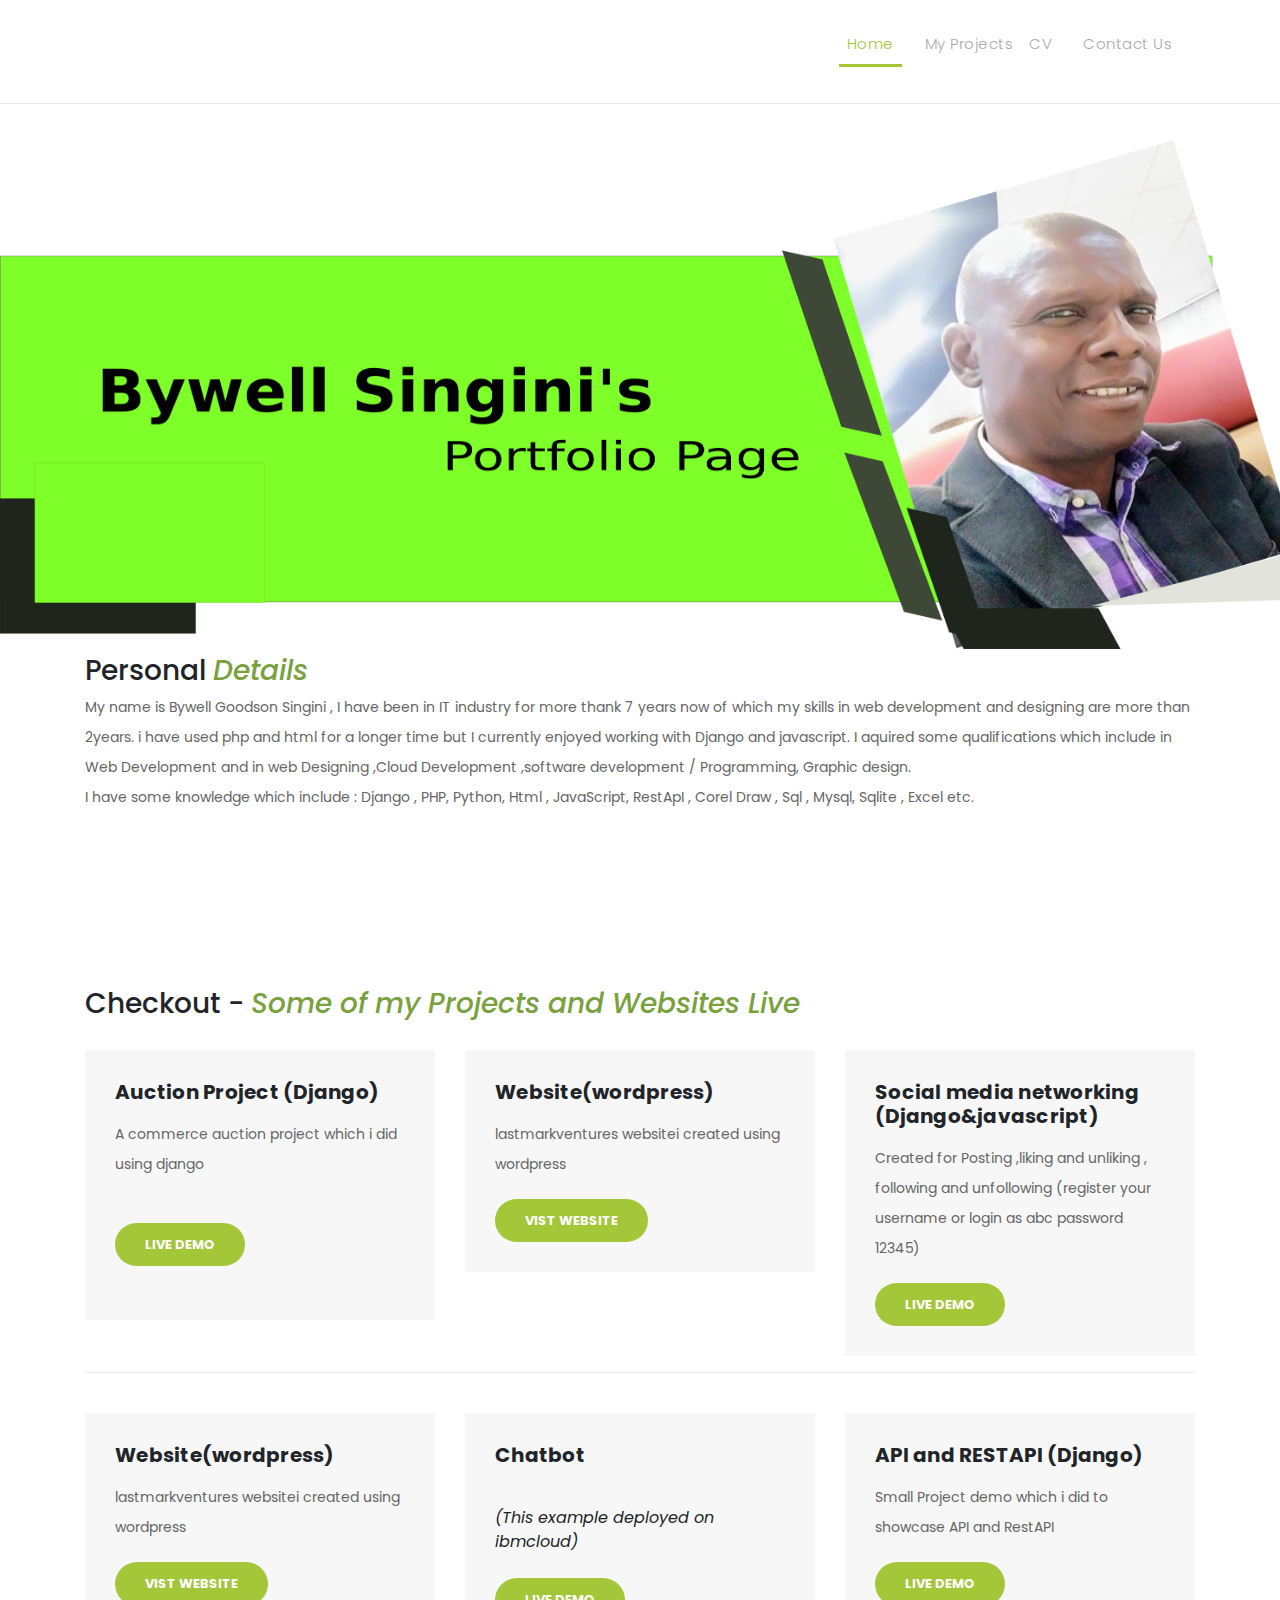
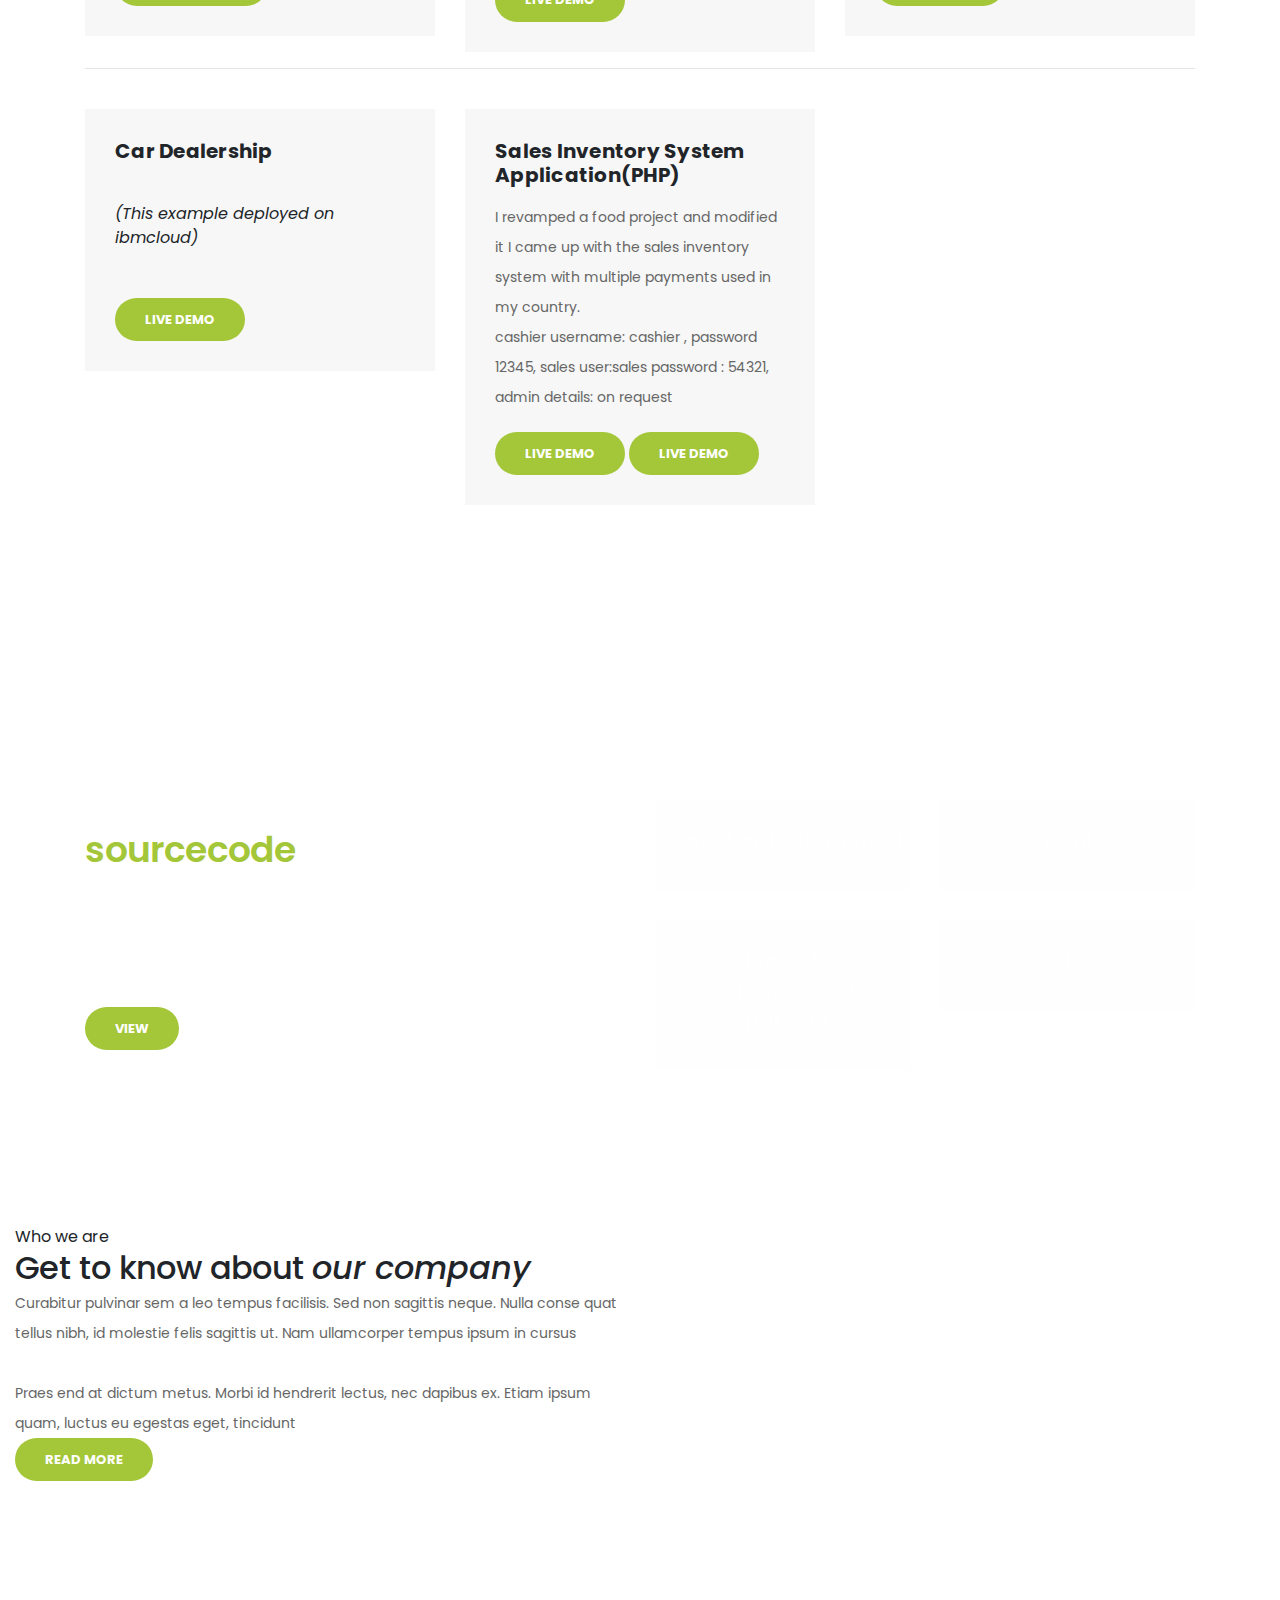
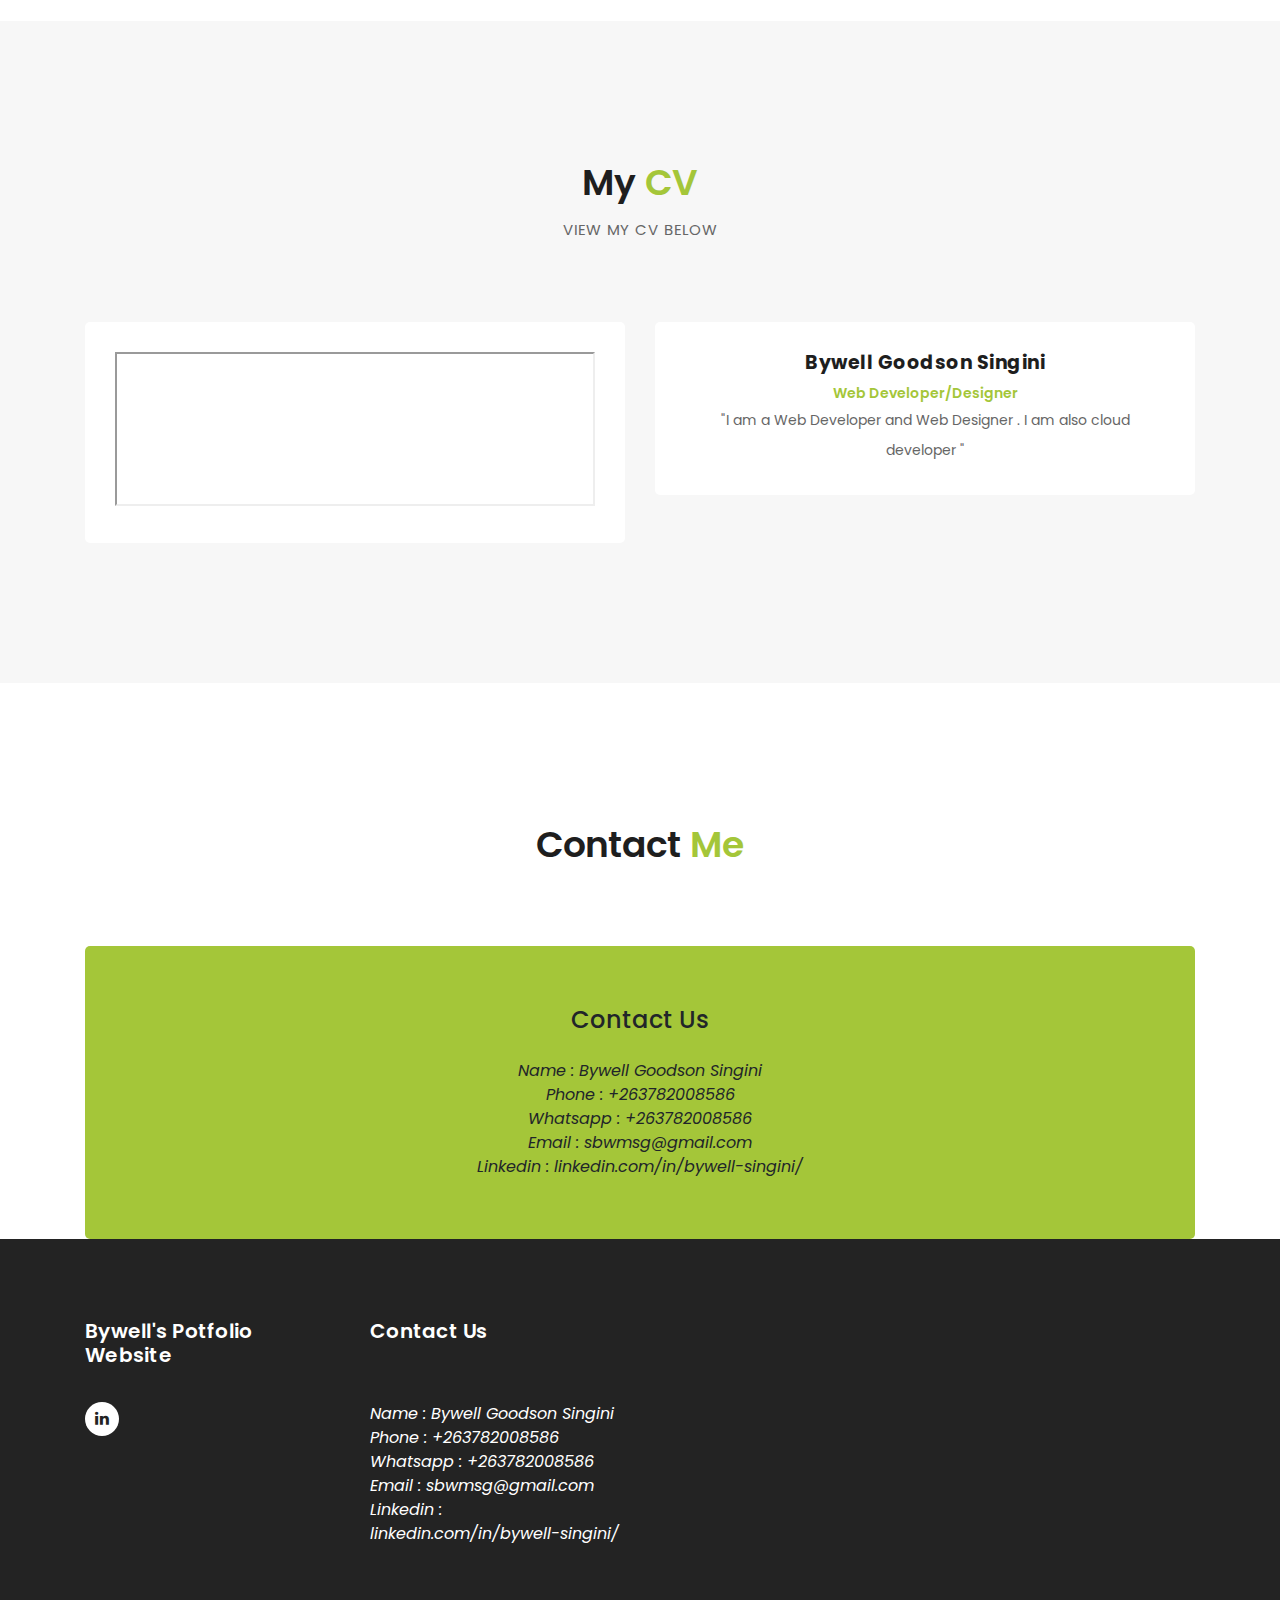
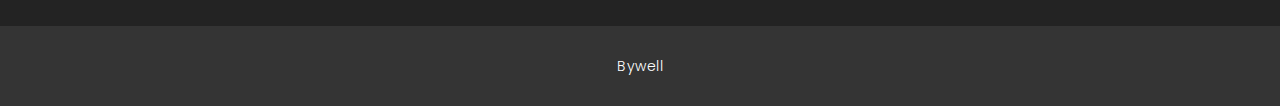
==== commit 9e8dcbf4: "Update i3.html" ====
--- a/i3.html
+++ b/i3.html
@@ -98,8 +98,9 @@
         </div>
       </div>
     </div>-->
-<center><img src="porfolio.png" width = 1300></center>
+
     <div class="services" id="personal">
+      <center><img src="porfolio.png" width = 1300></center>
       <div class="container">
         <div class="row">
           
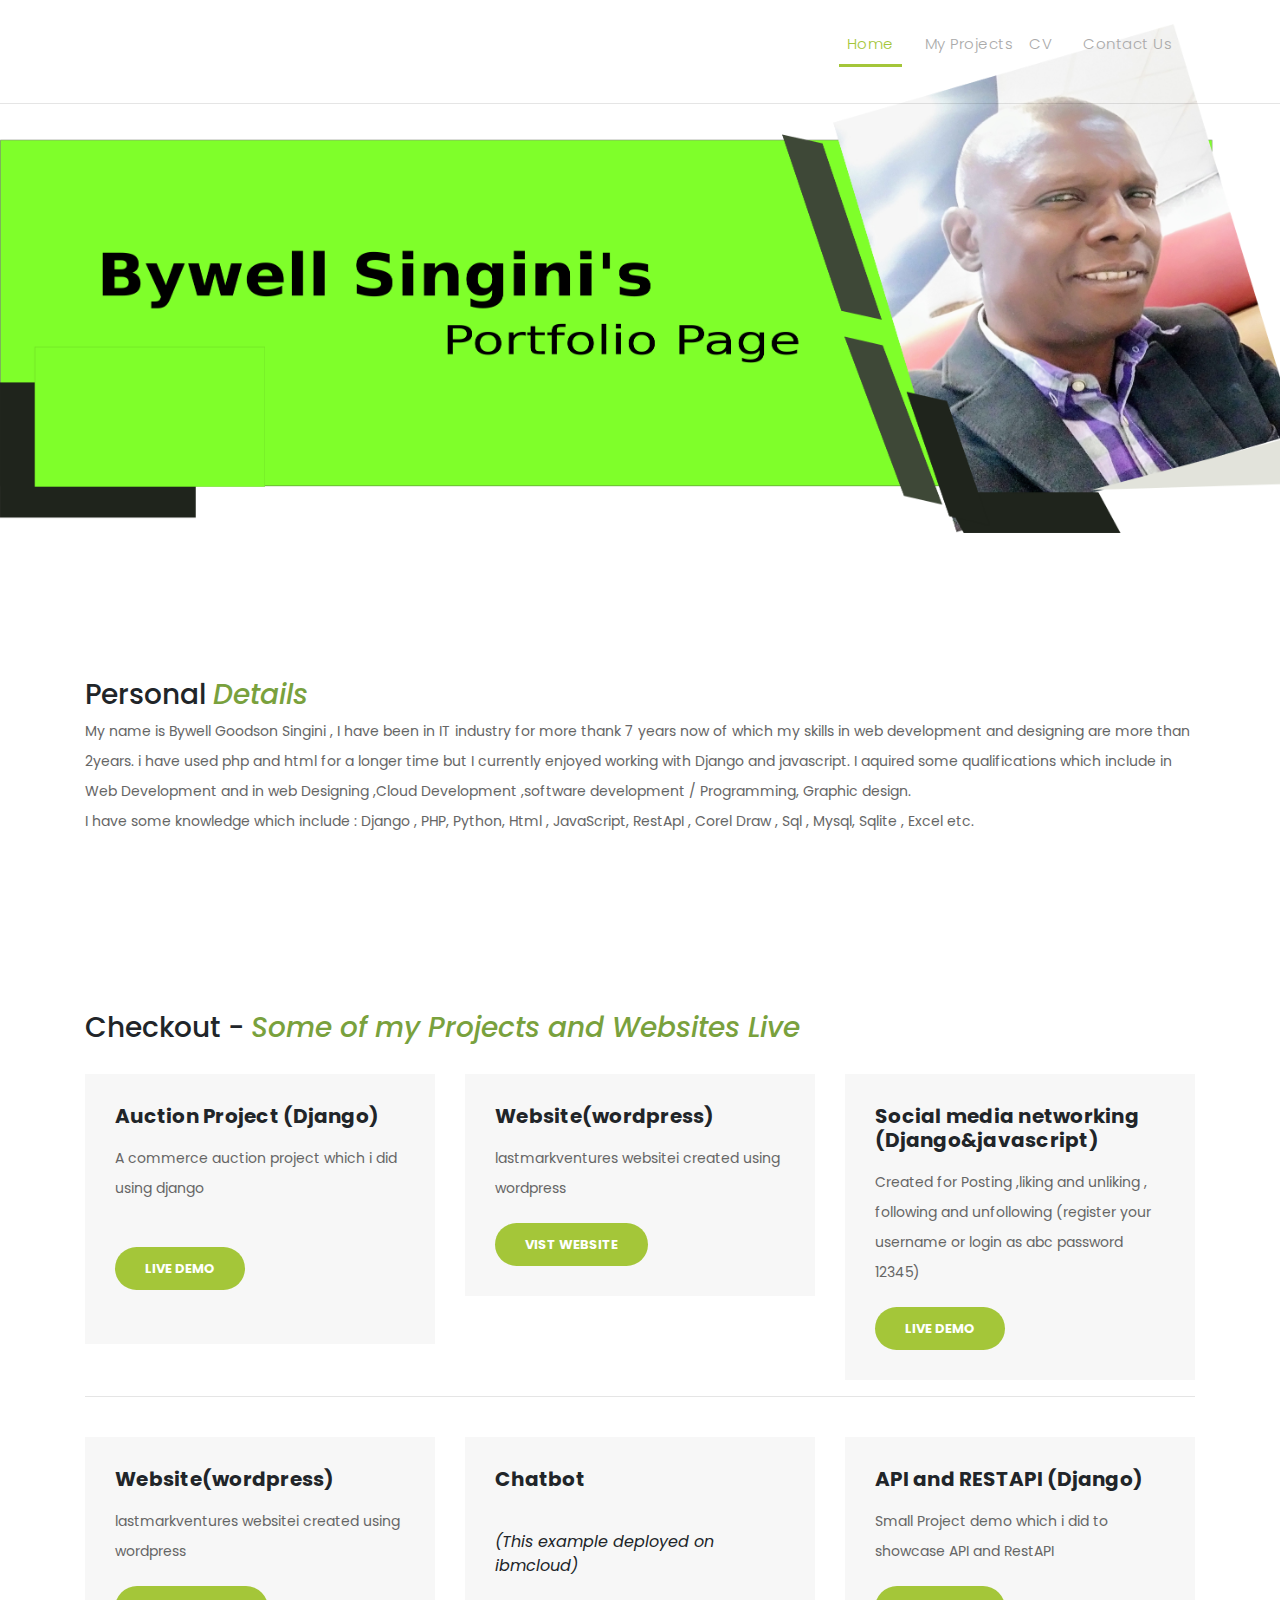
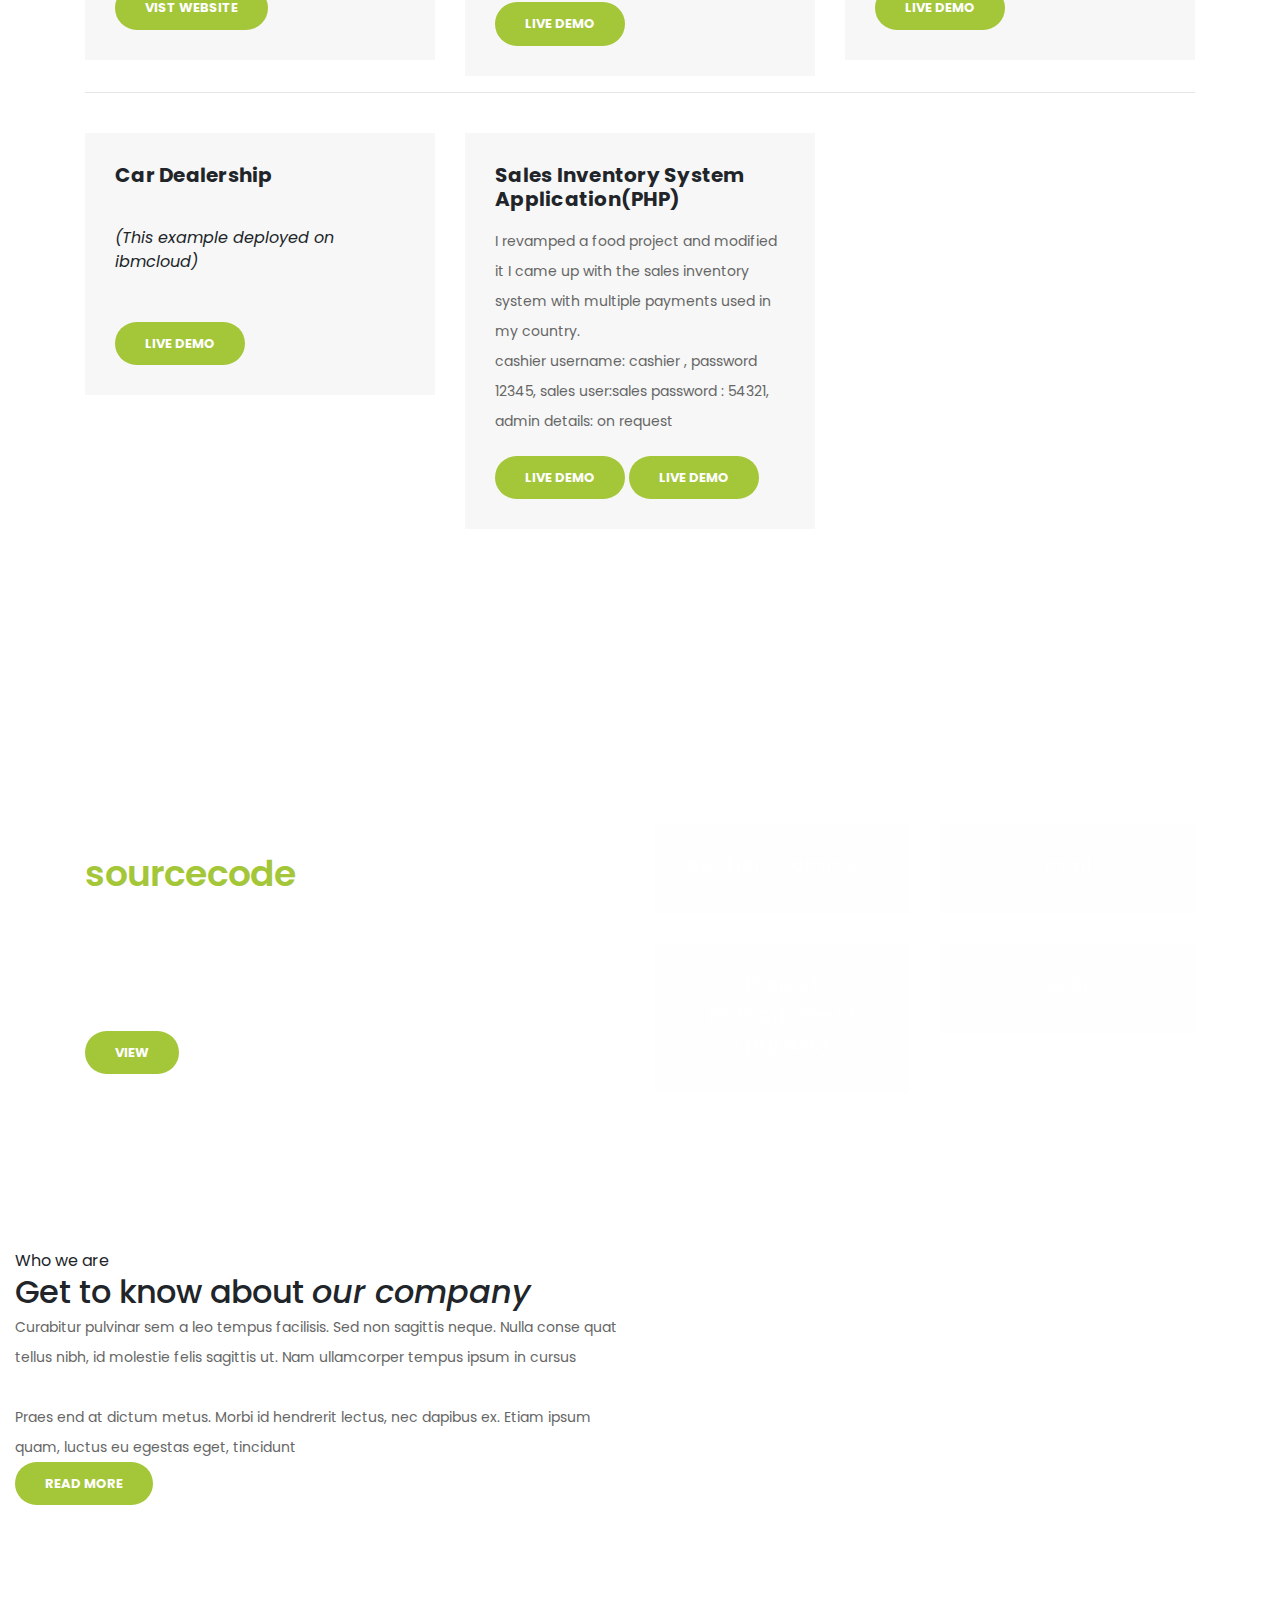
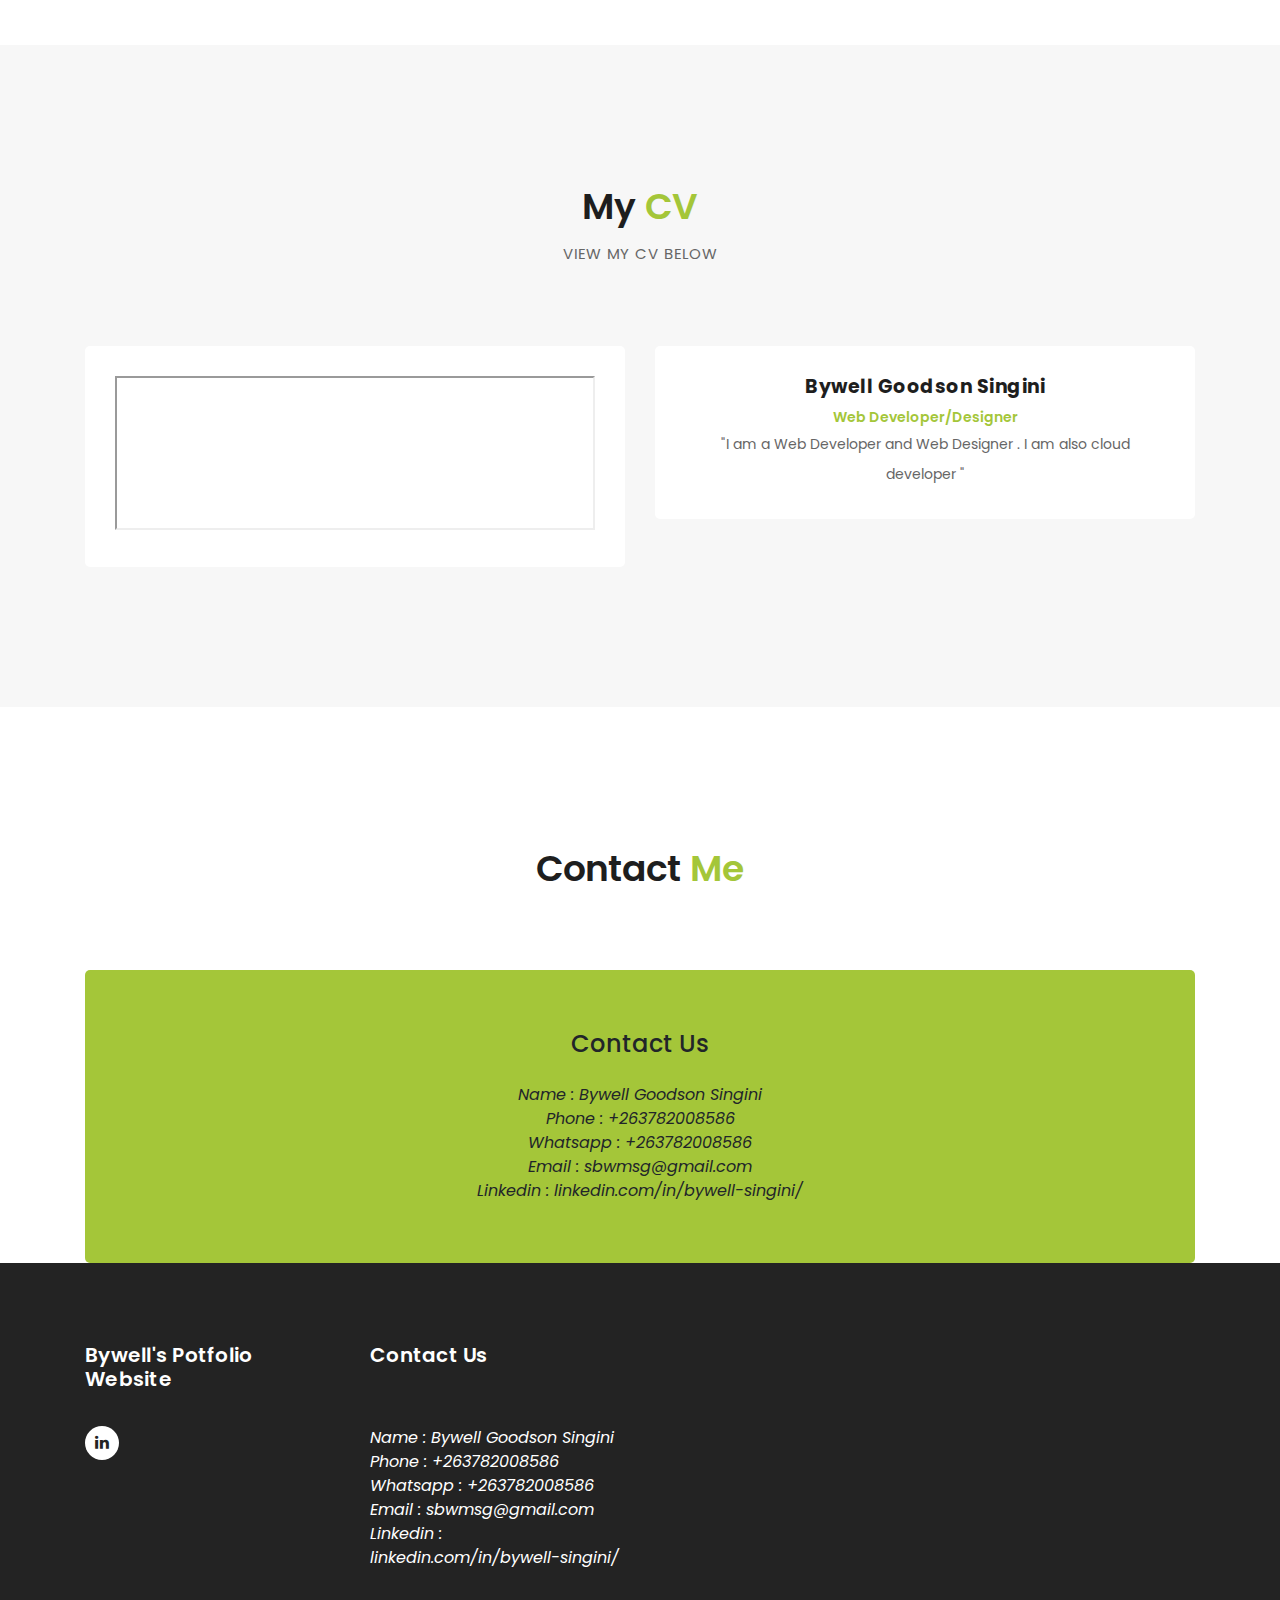
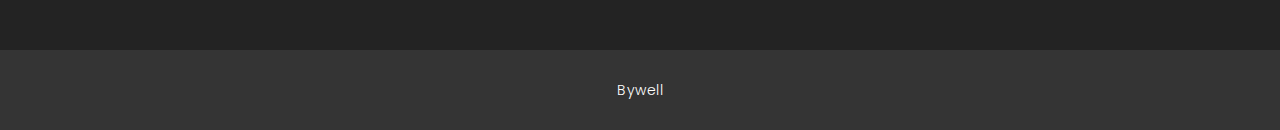
==== commit a0d5948a: "Update i3.html" ====
--- a/i3.html
+++ b/i3.html
@@ -97,10 +97,10 @@
           </div>
         </div>
       </div>
-    </div>-->
-
+    </div>--><br>
+<center><img src="porfolio.png" width = 1300></center>
     <div class="services" id="personal">
-      <center><img src="porfolio.png" width = 1300></center>
+      
       <div class="container">
         <div class="row">
           
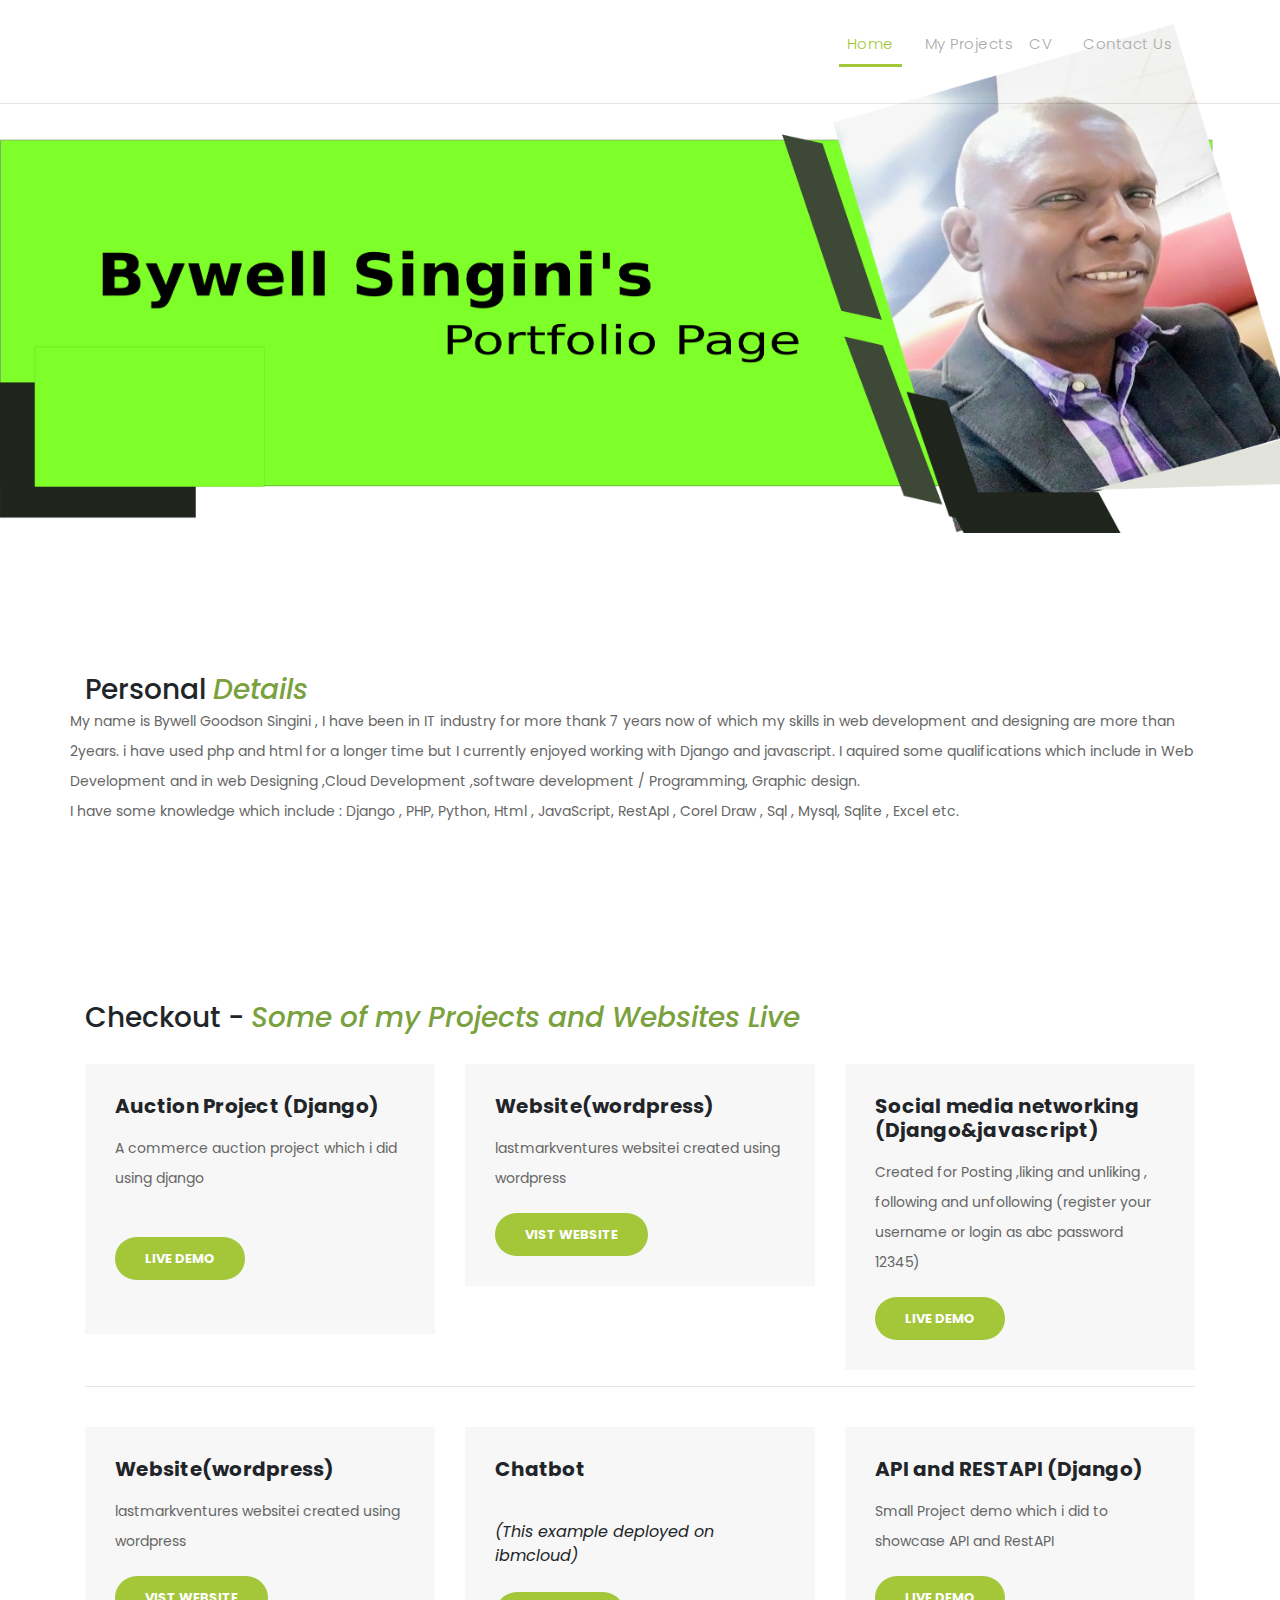
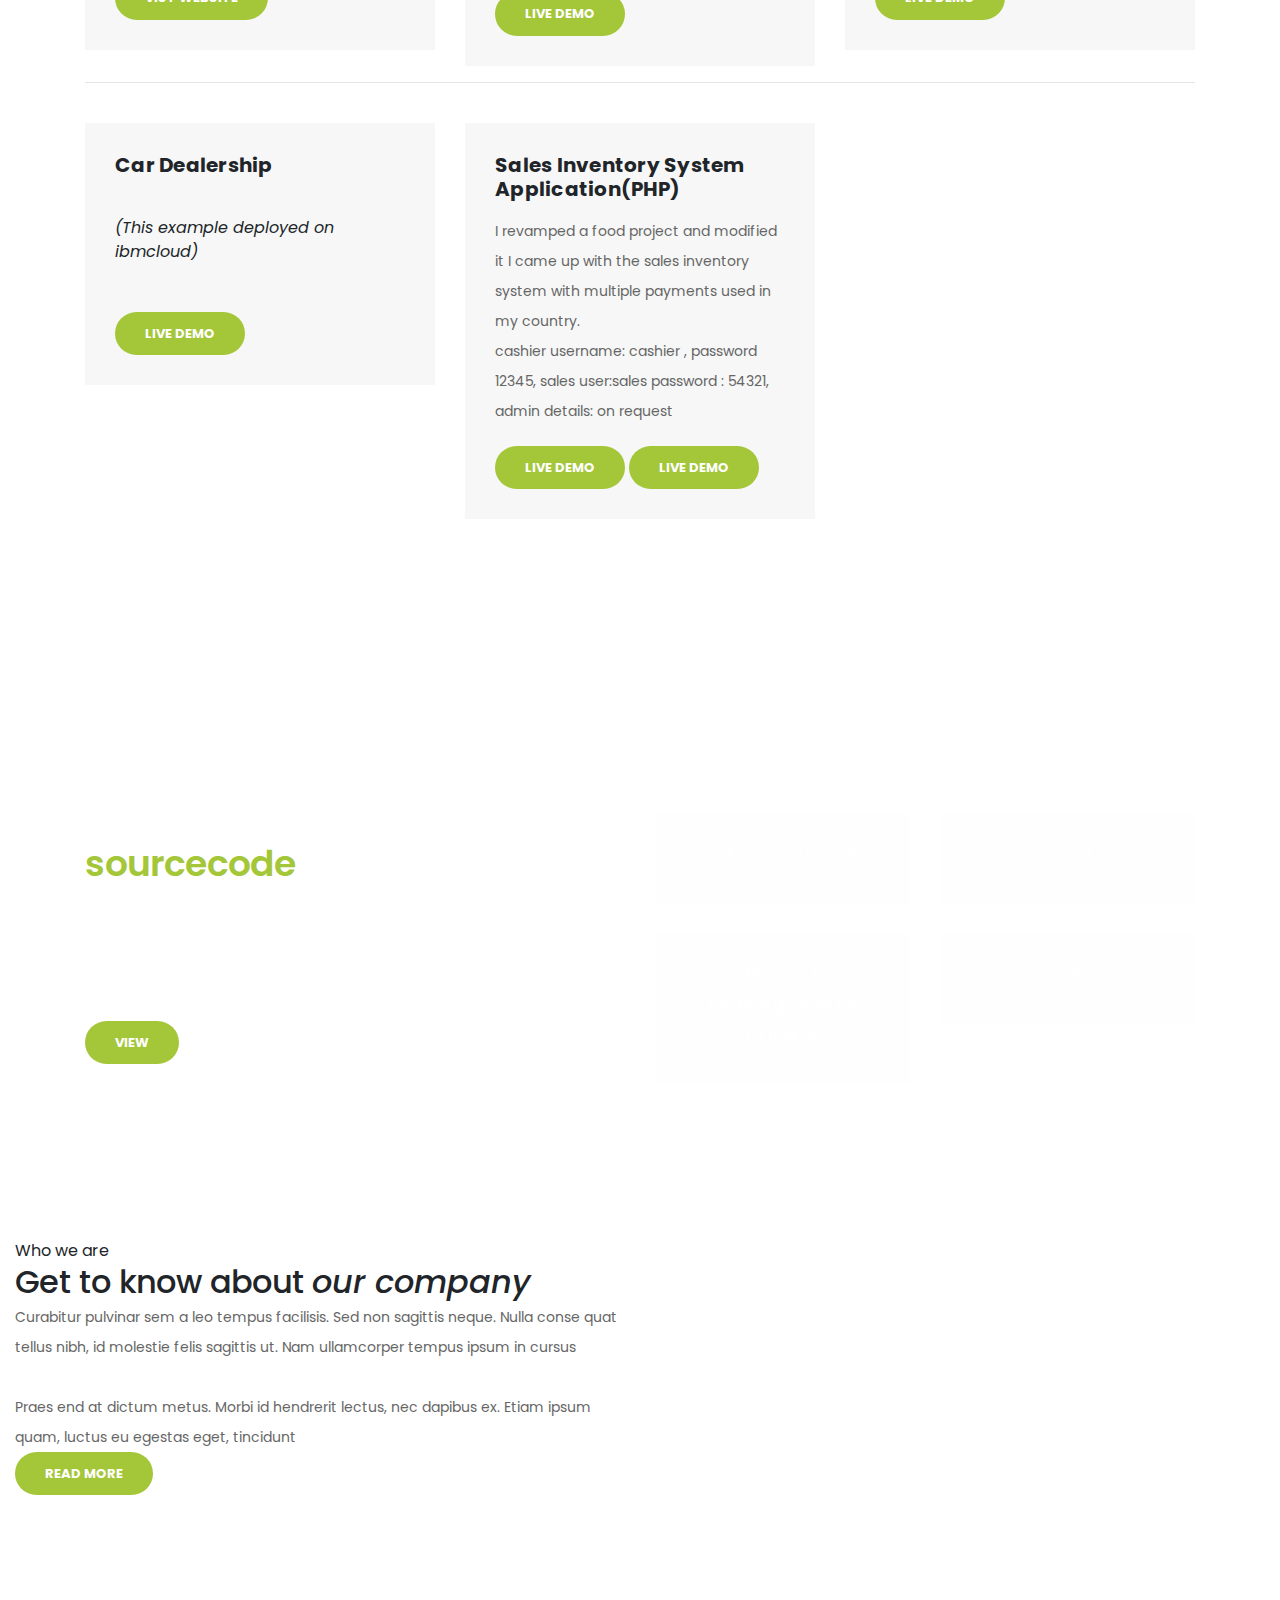
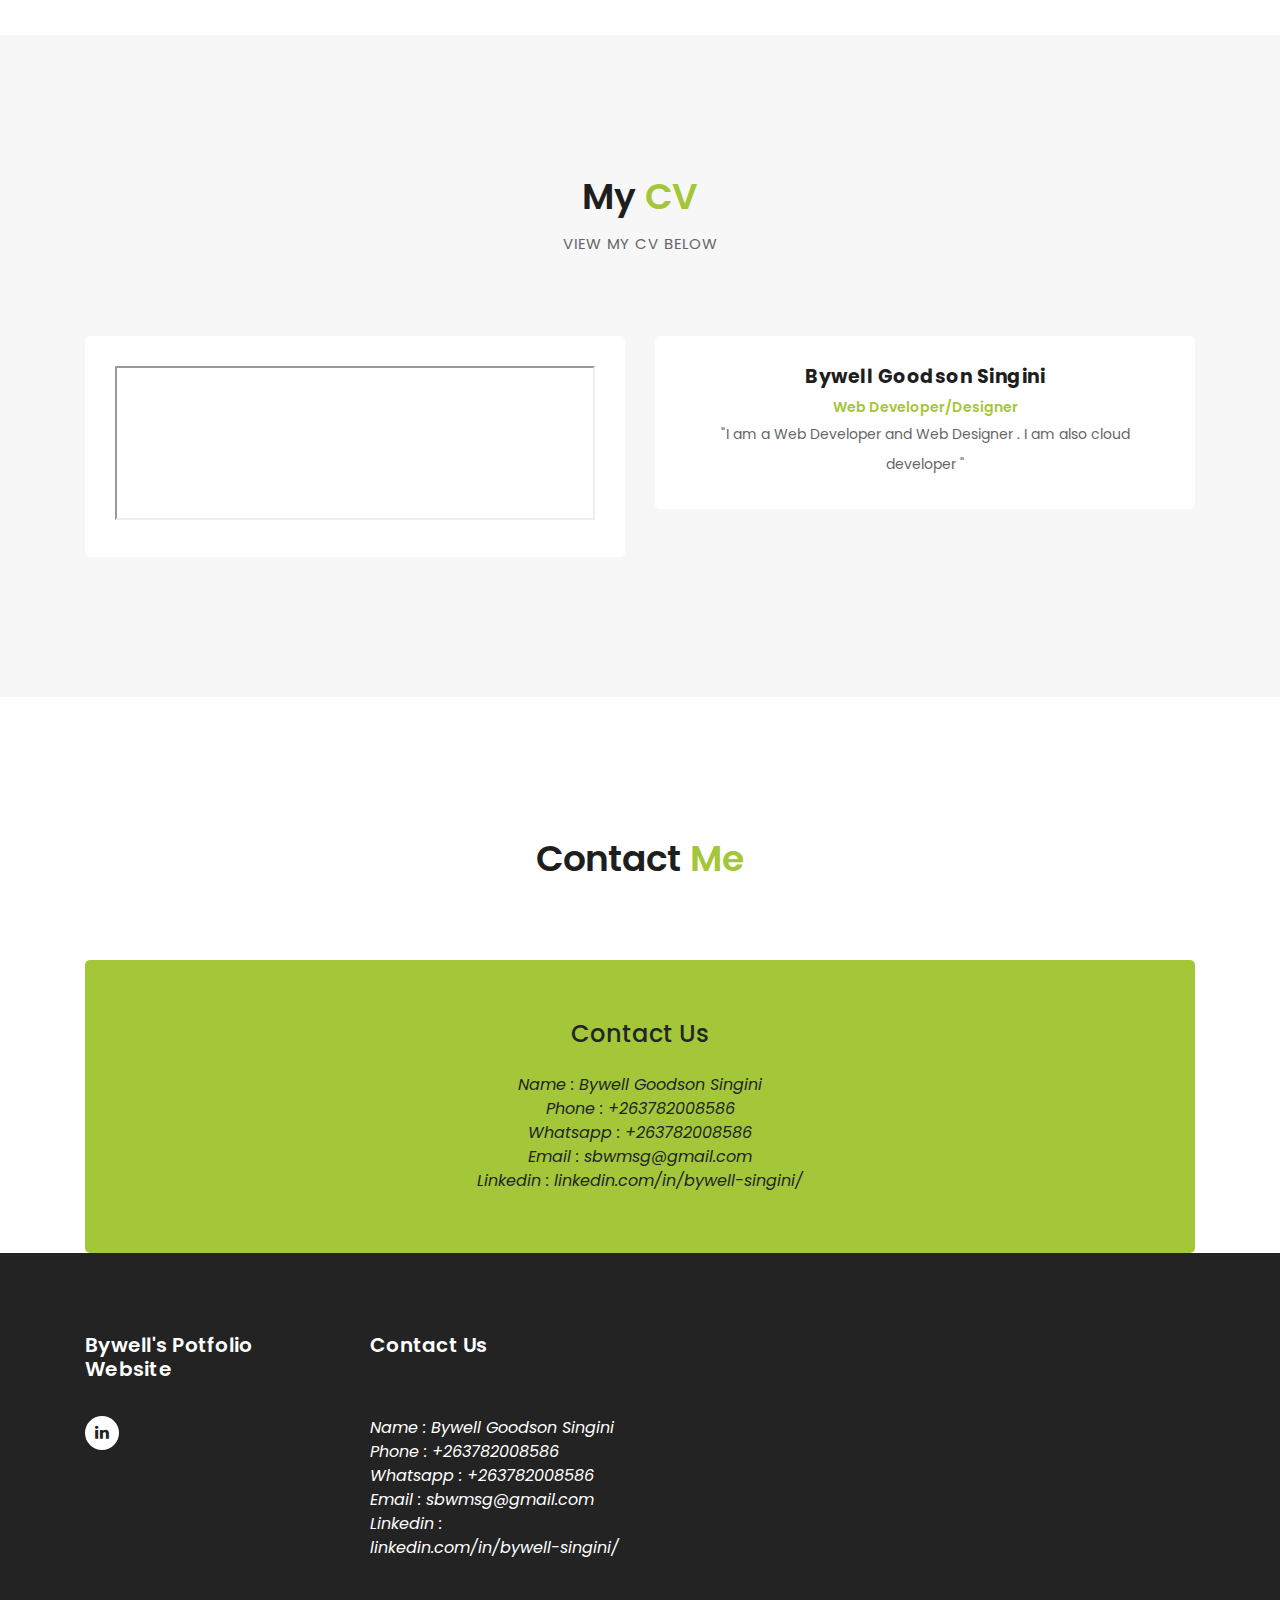
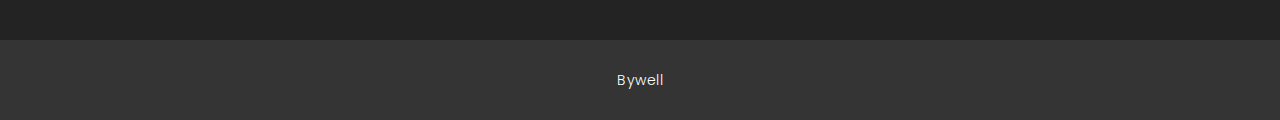
==== commit 2c477317: "Update i3.html" ====
--- a/i3.html
+++ b/i3.html
@@ -106,7 +106,7 @@
           
           <div class="col-md-12">
            
-          <div class="navbar-brand" >
+         
            
             <h3> Personal  <font color="#79a13d" ><em>Details</em></font></h3>
              
@@ -116,7 +116,7 @@
               </p>
          
               
-          </div>
+         
         </div>
       </div>
     </div>
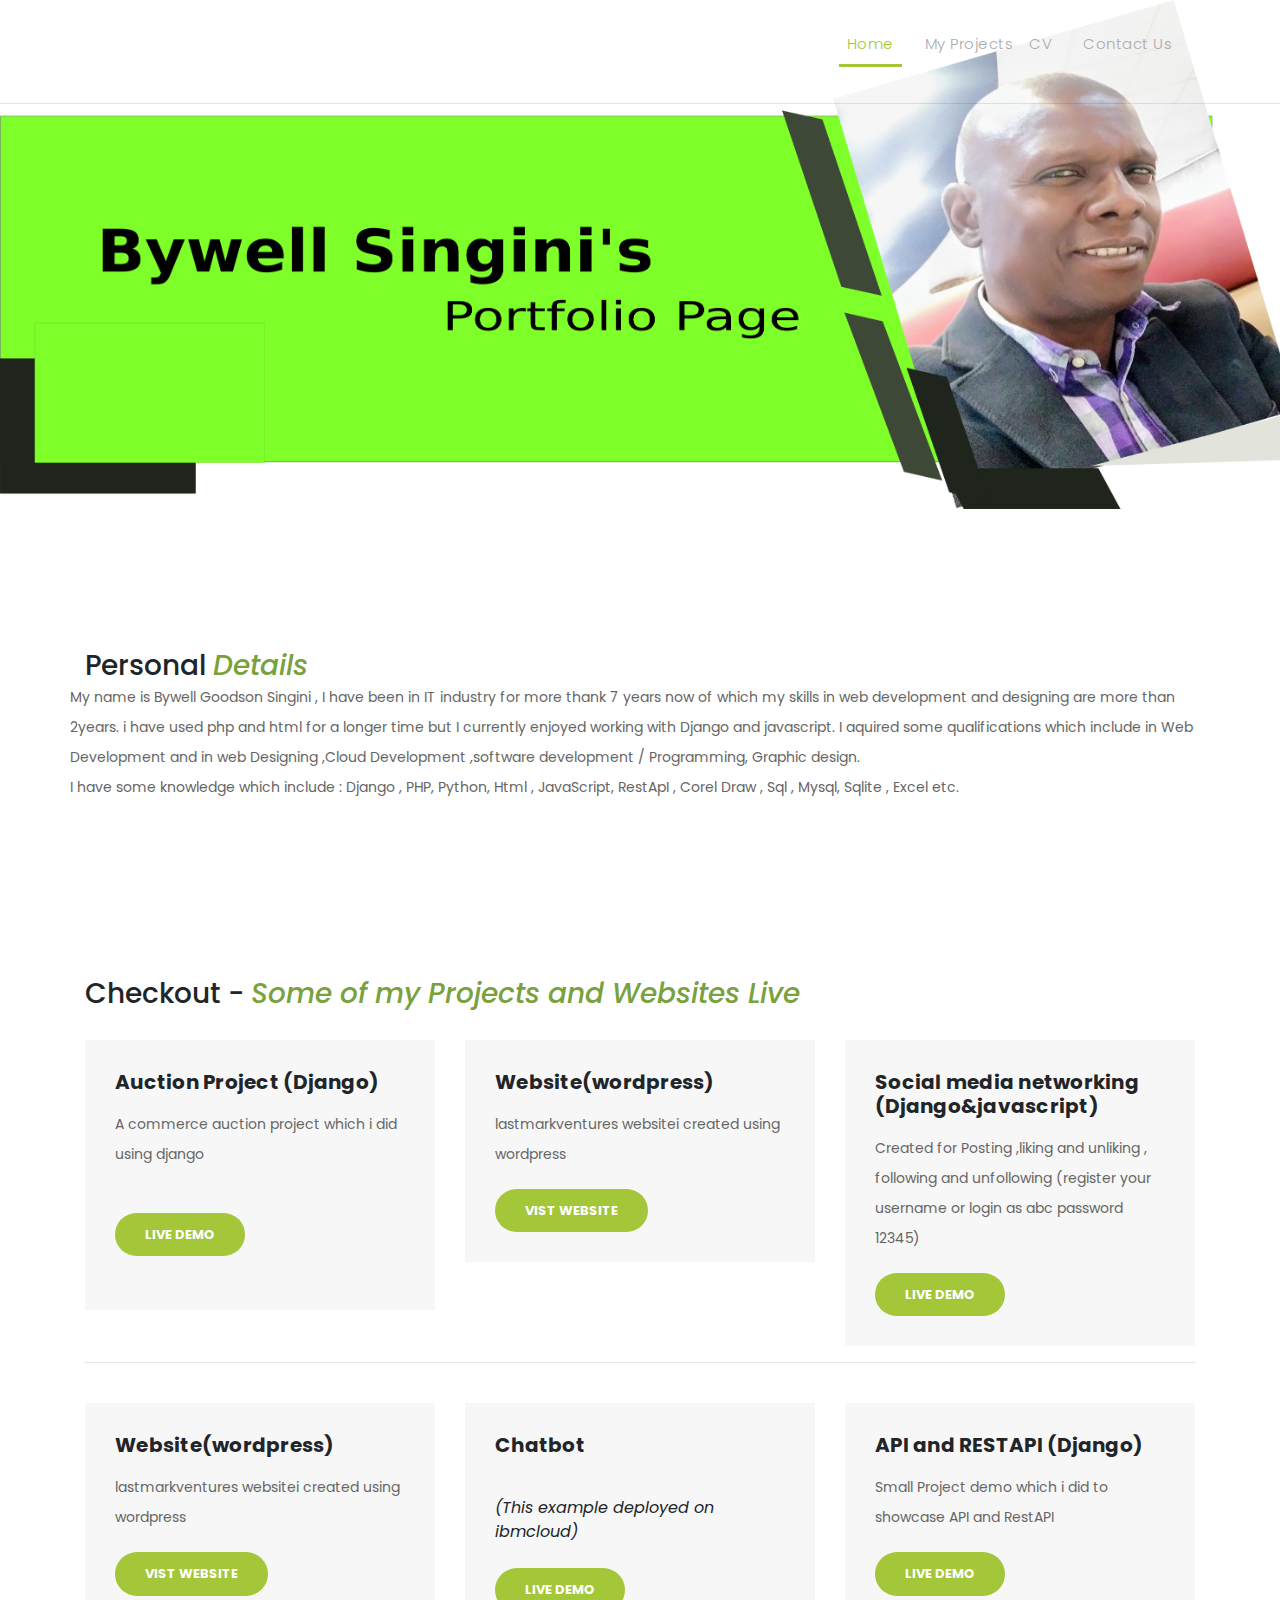
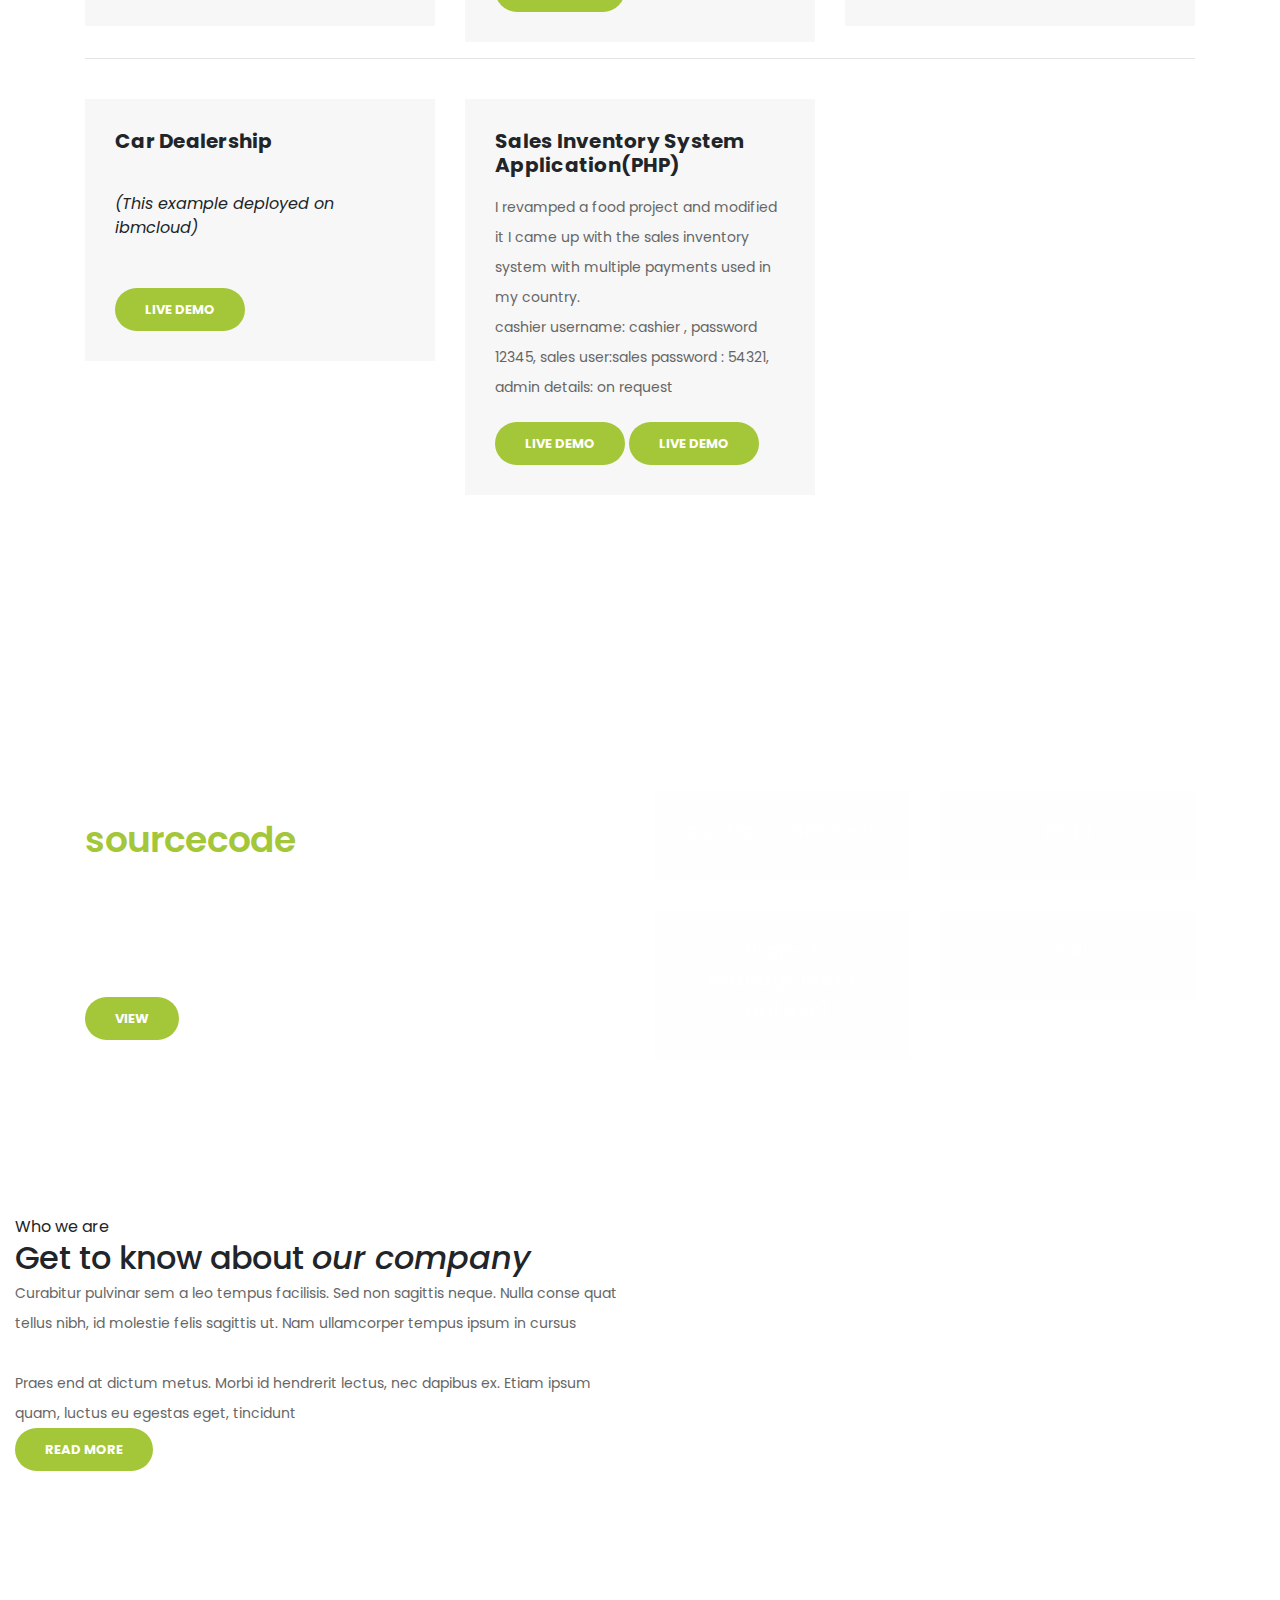
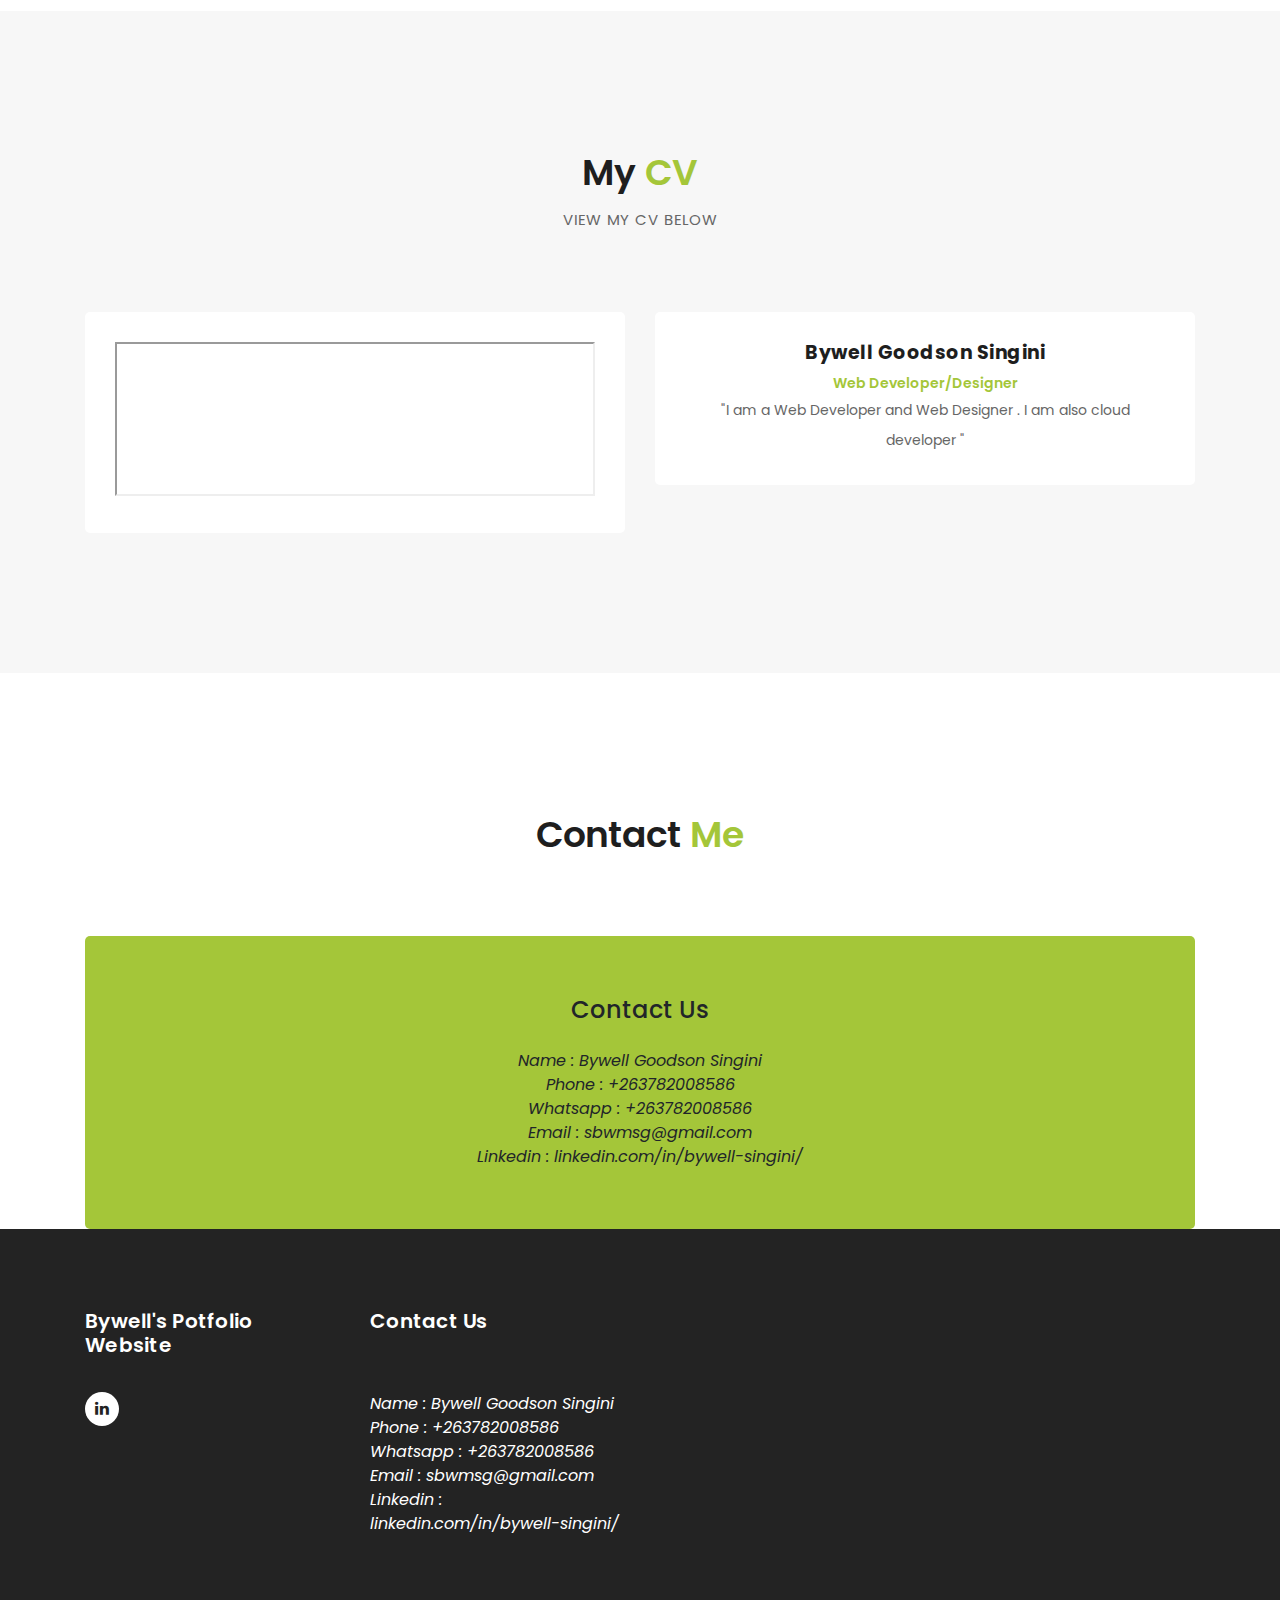
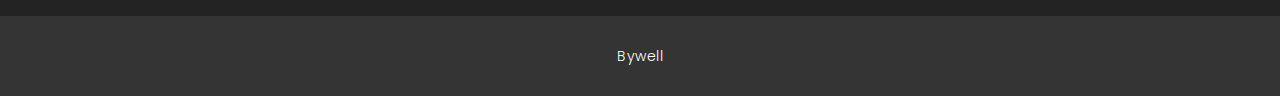
==== commit 09291495: "Update i3.html" ====
--- a/i3.html
+++ b/i3.html
@@ -97,7 +97,7 @@
           </div>
         </div>
       </div>
-    </div>--><br>
+    </div>-->
 <center><img src="porfolio.png" width = 1300></center>
     <div class="services" id="personal">
       
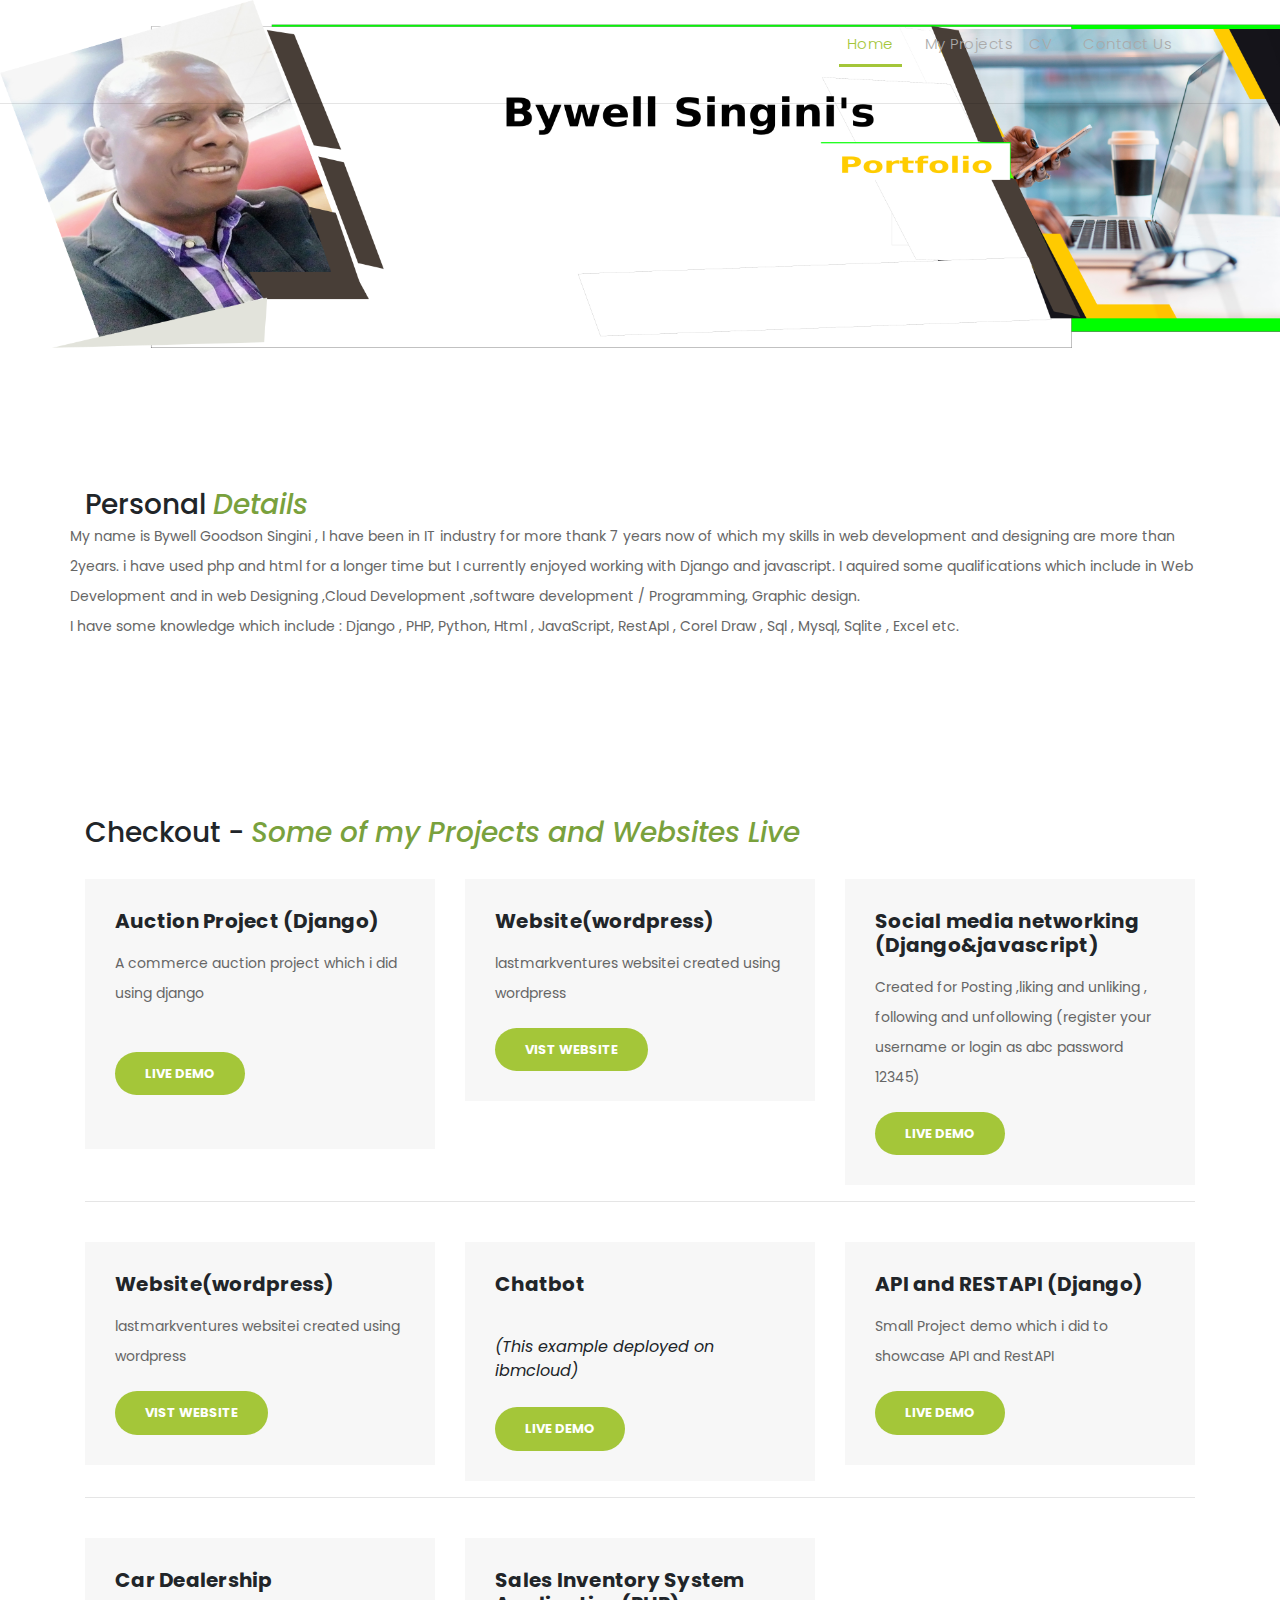
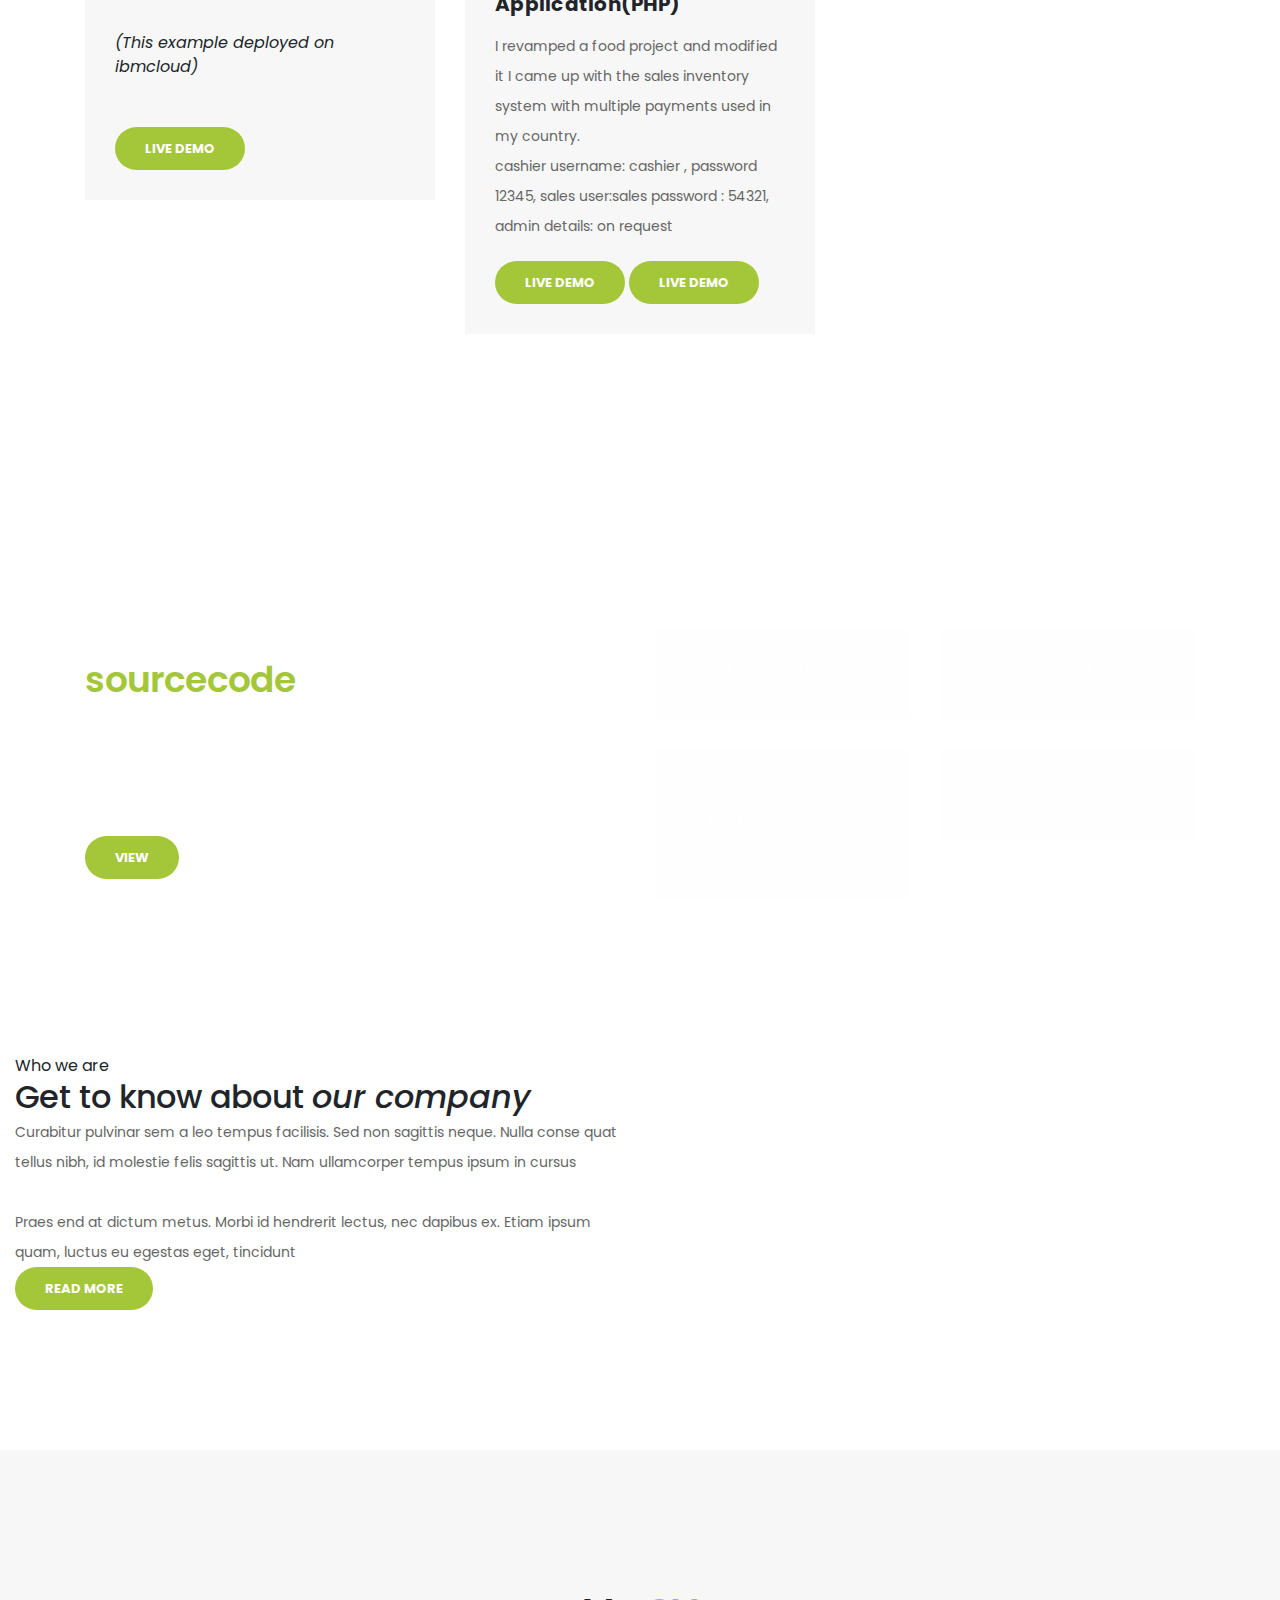
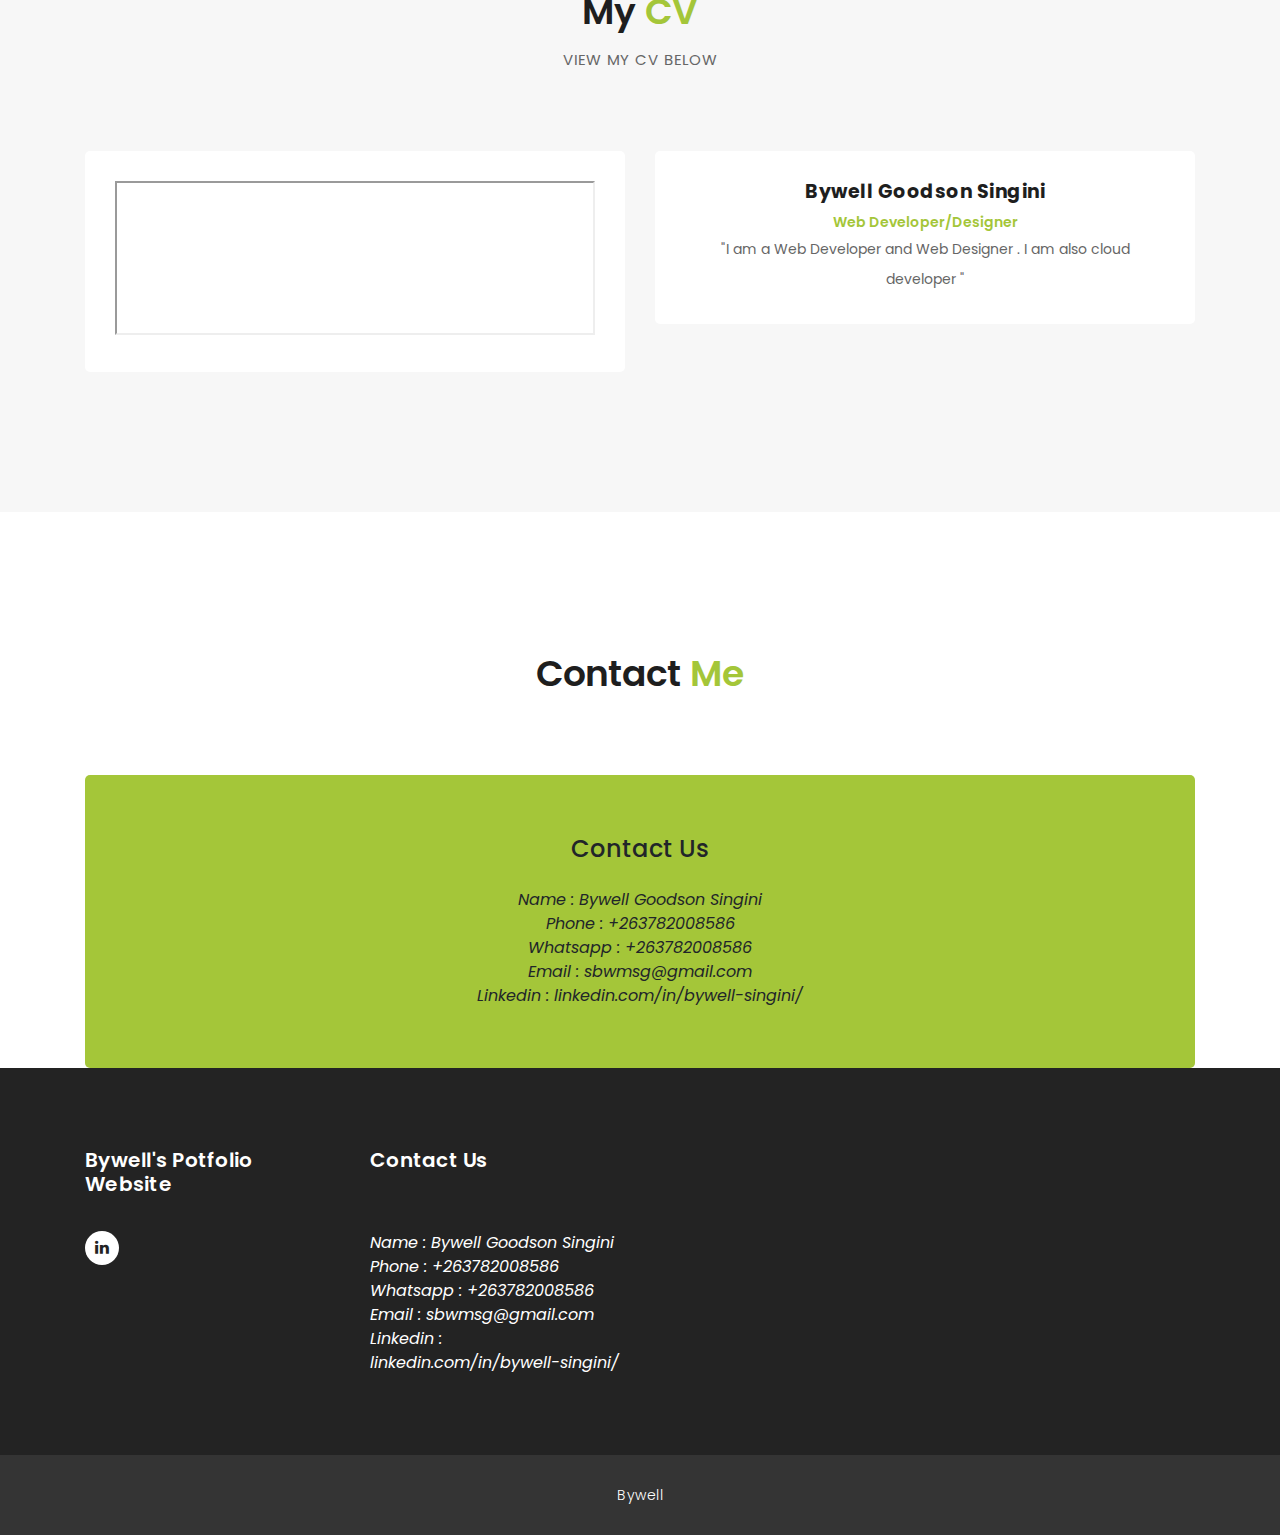
==== commit 3fa46a14: "Update i3.html" ====
--- a/i3.html
+++ b/i3.html
@@ -98,7 +98,7 @@
         </div>
       </div>
     </div>-->
-<center><img src="porfolio.png" width = 1300></center>
+<center><img src="assets/images/porfolio6.png" width = 1300></center>
     <div class="services" id="personal">
       
       <div class="container">
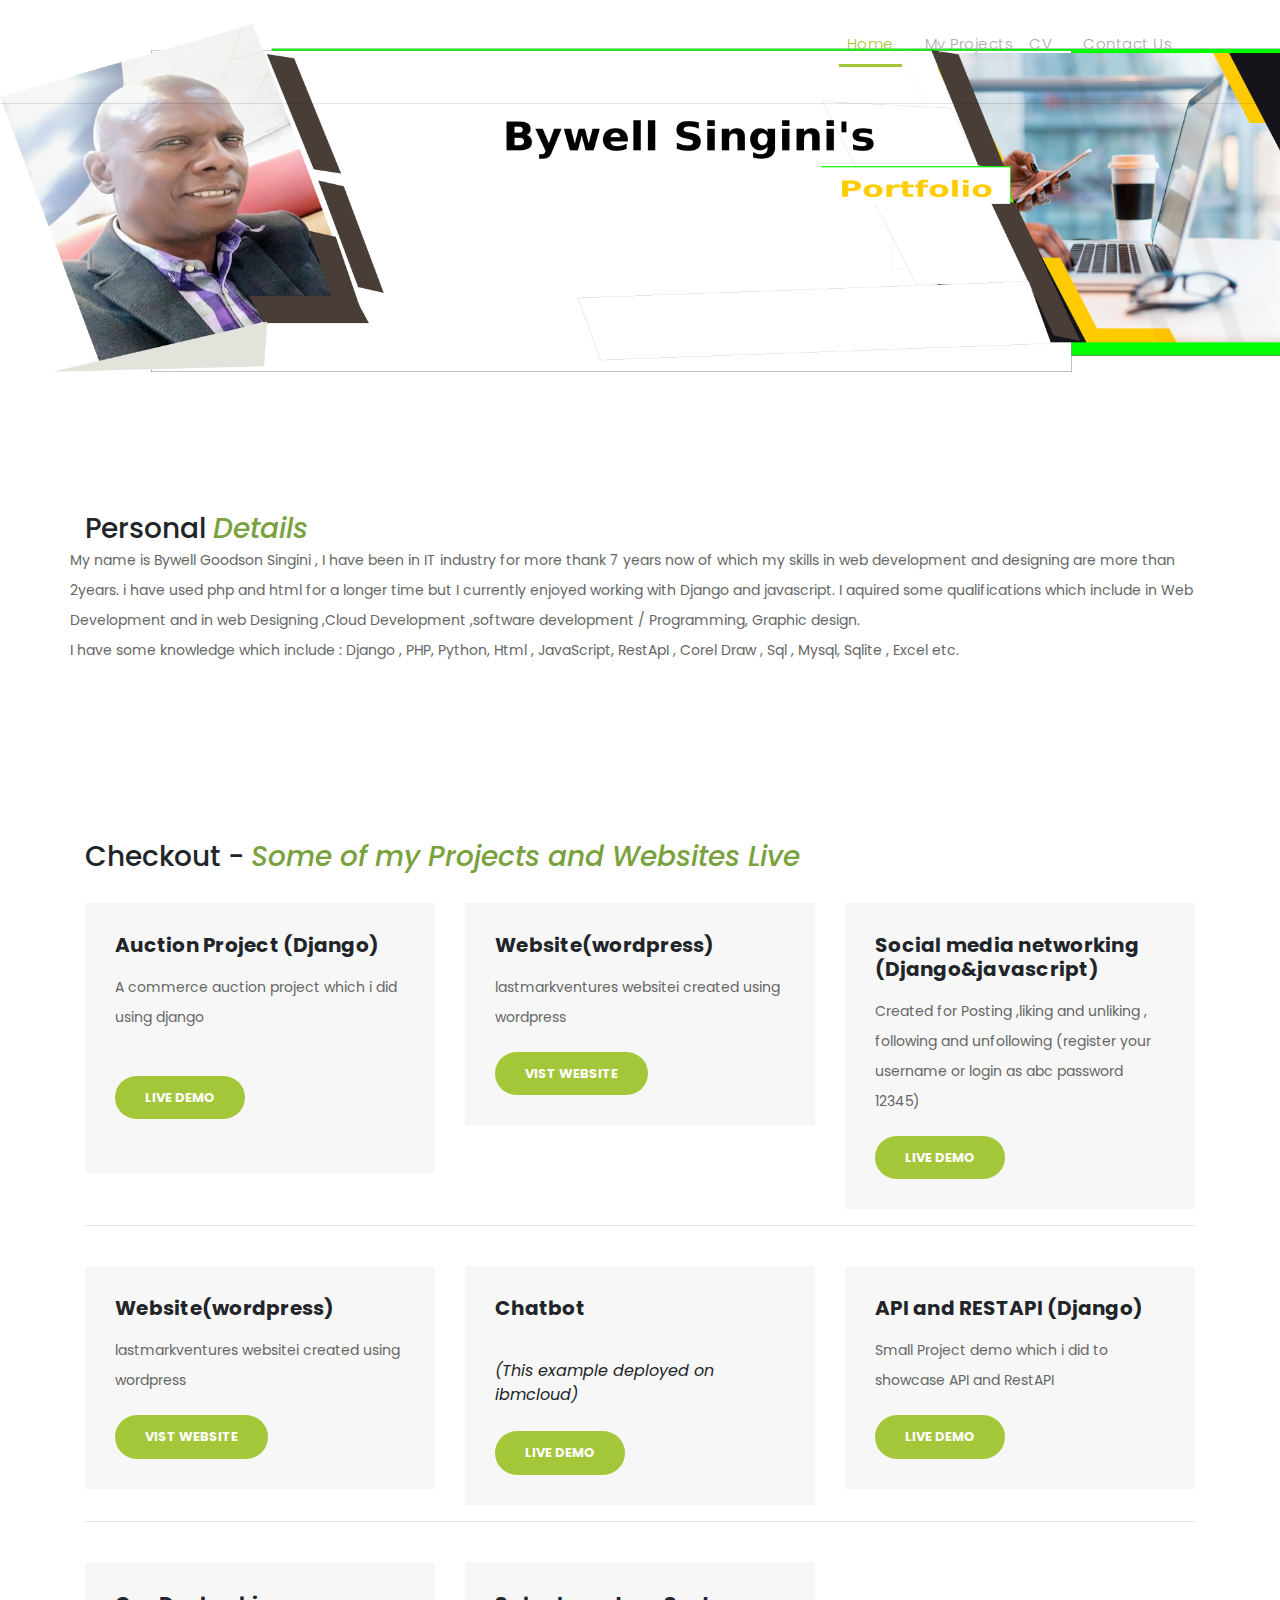
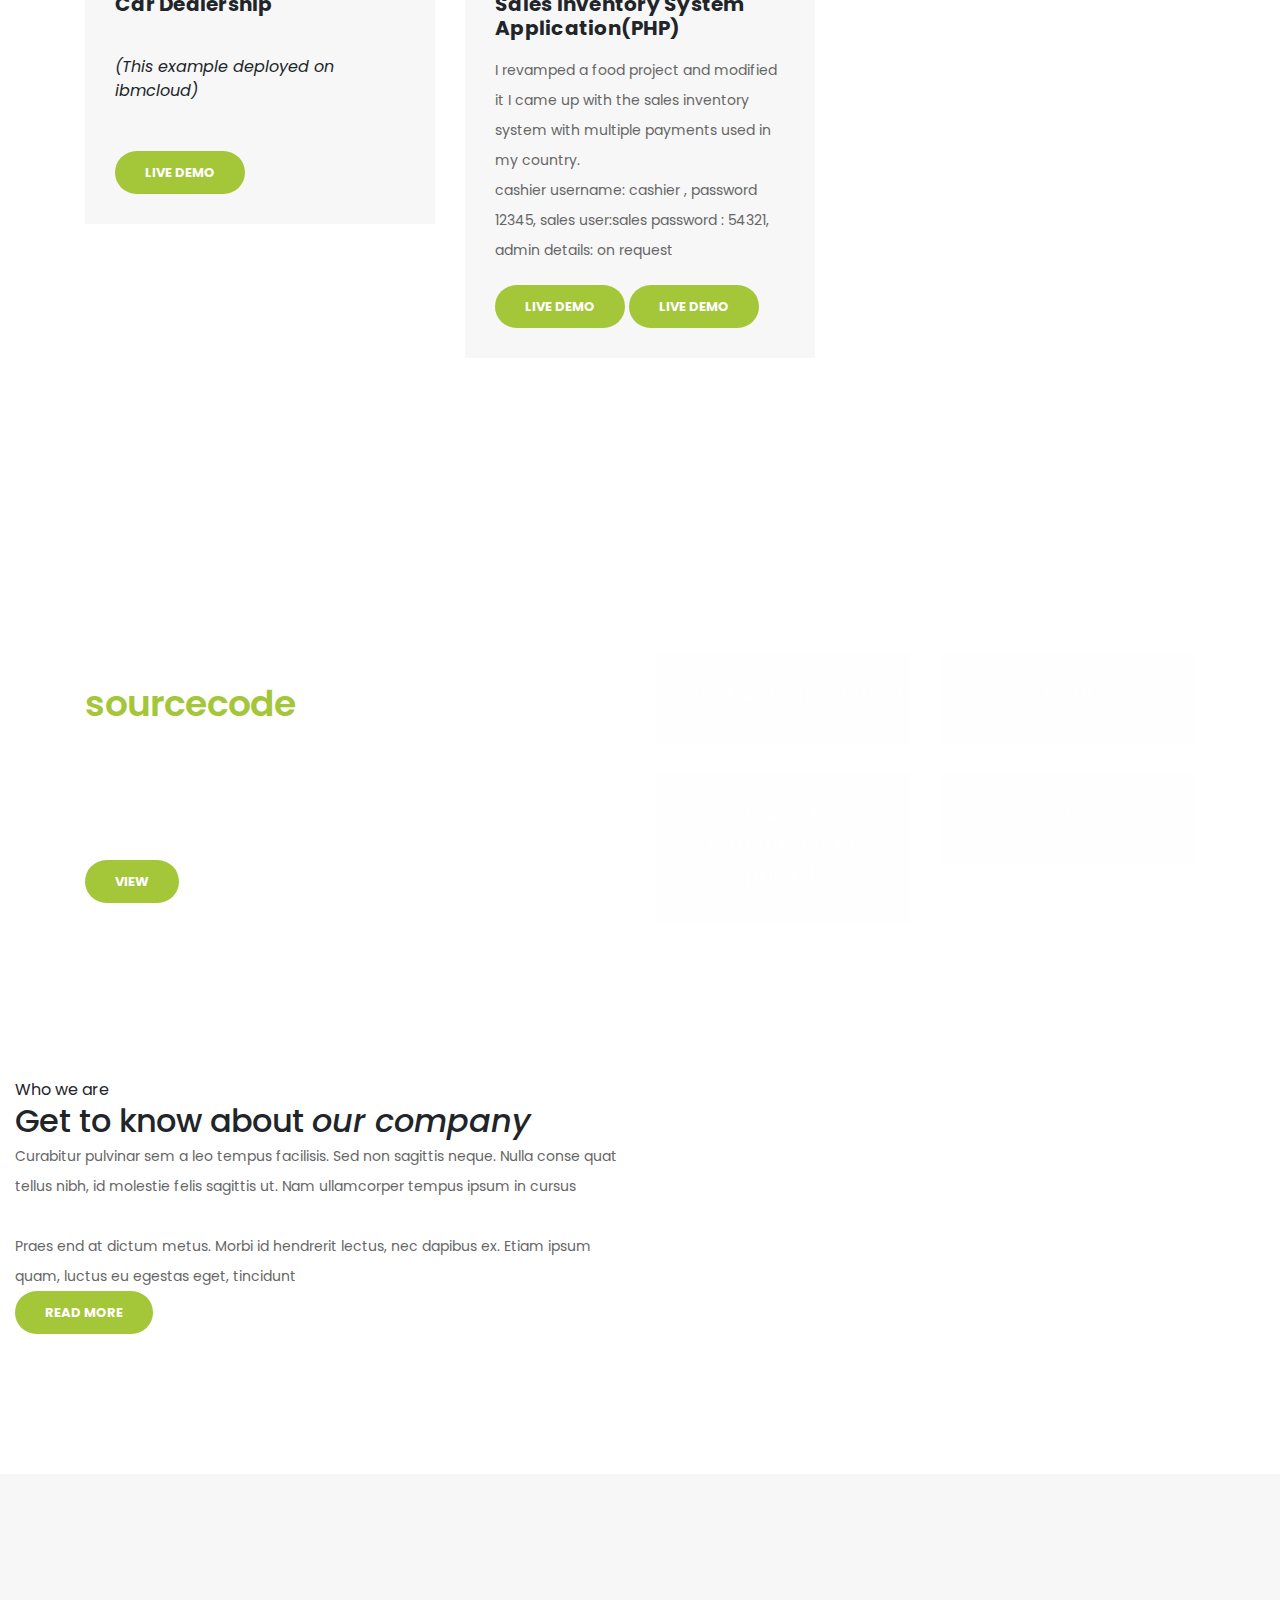
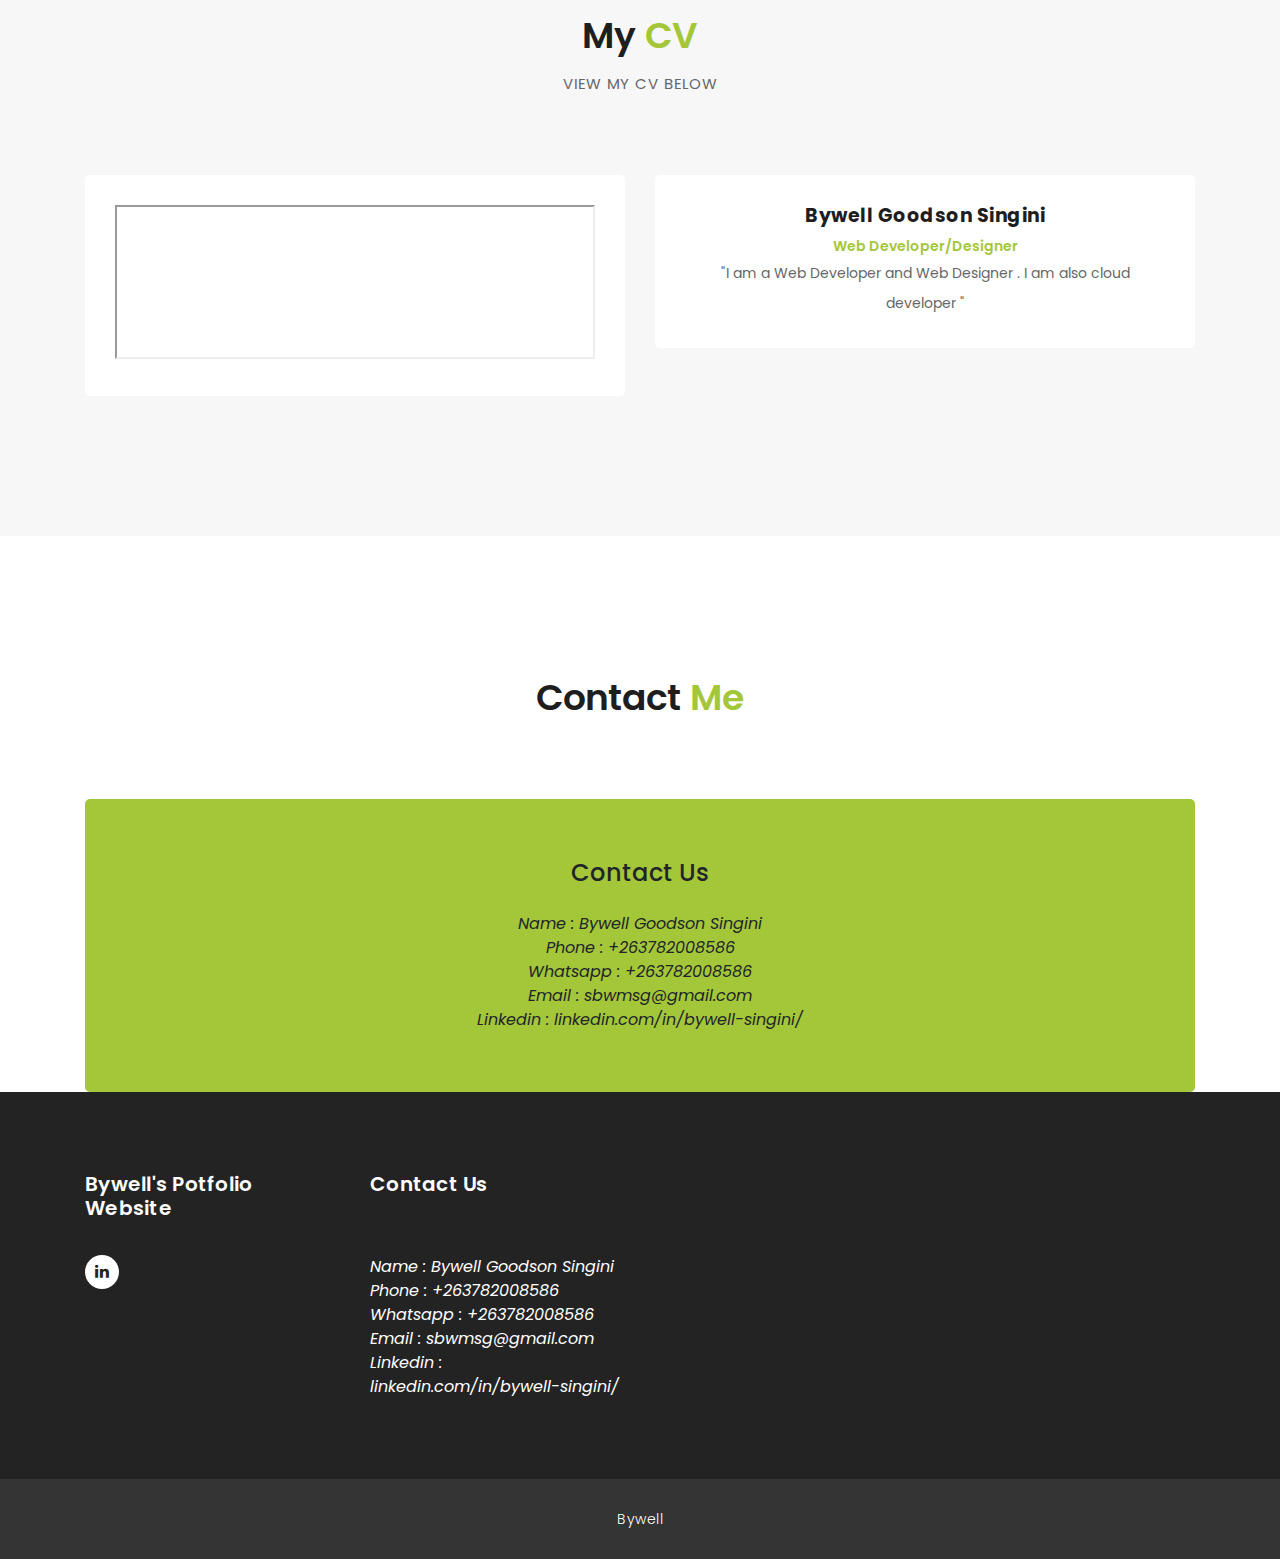
==== commit 72ee1feb: "Update i3.html" ====
--- a/i3.html
+++ b/i3.html
@@ -97,7 +97,7 @@
           </div>
         </div>
       </div>
-    </div>-->
+    </div>--><br>
 <center><img src="assets/images/porfolio6.png" width = 1300></center>
     <div class="services" id="personal">
       
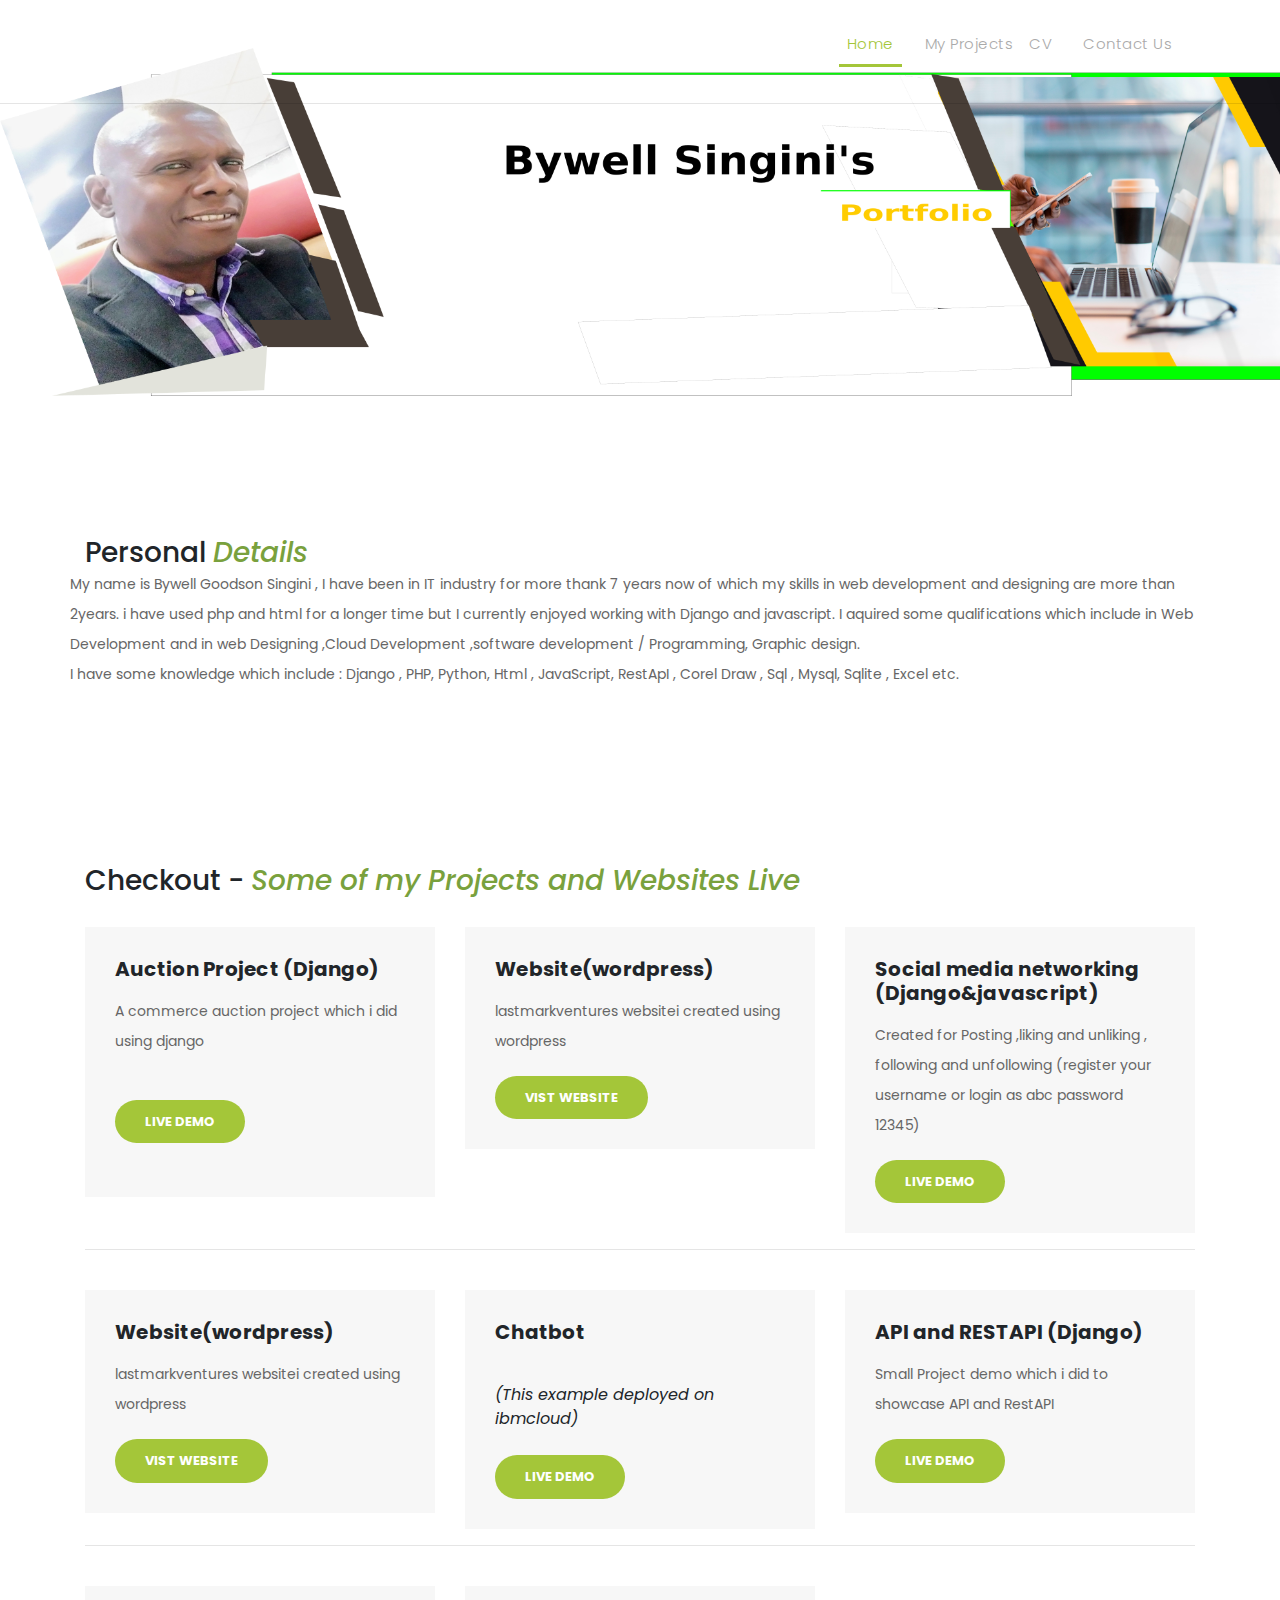
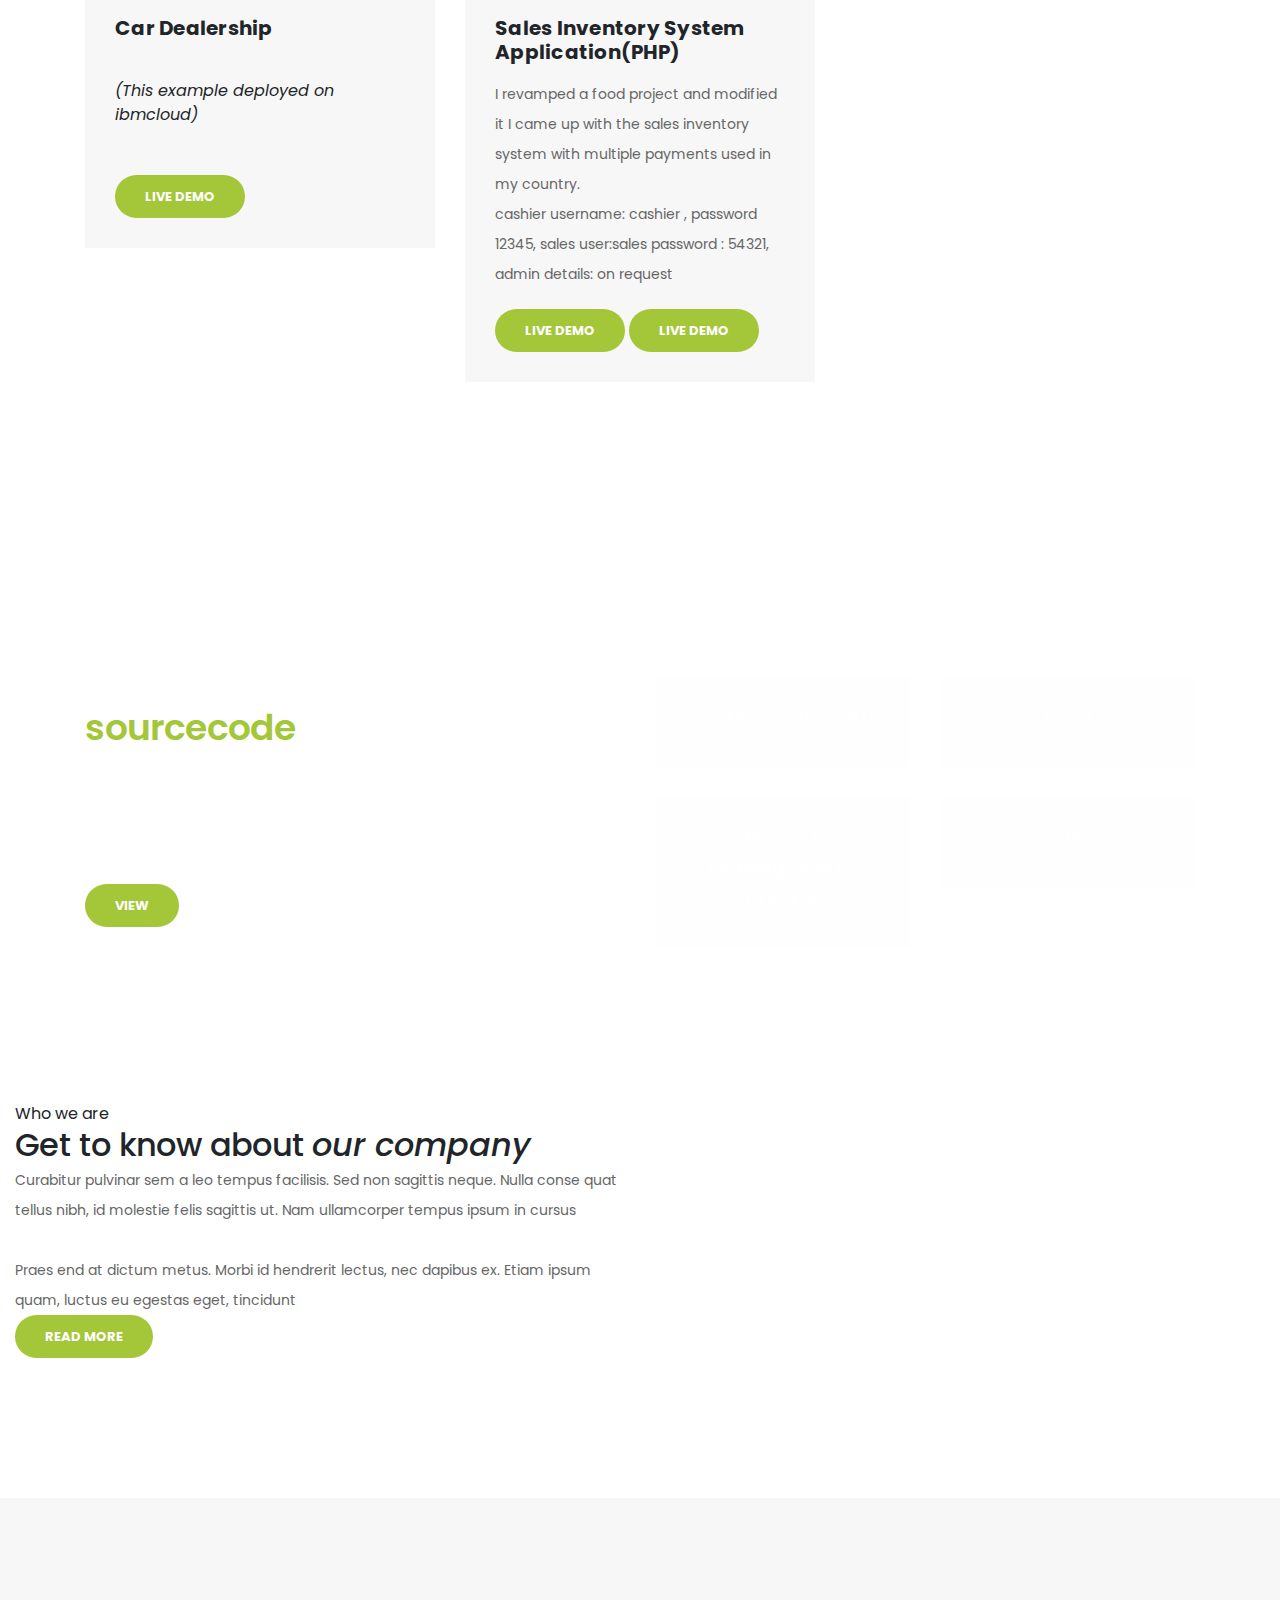
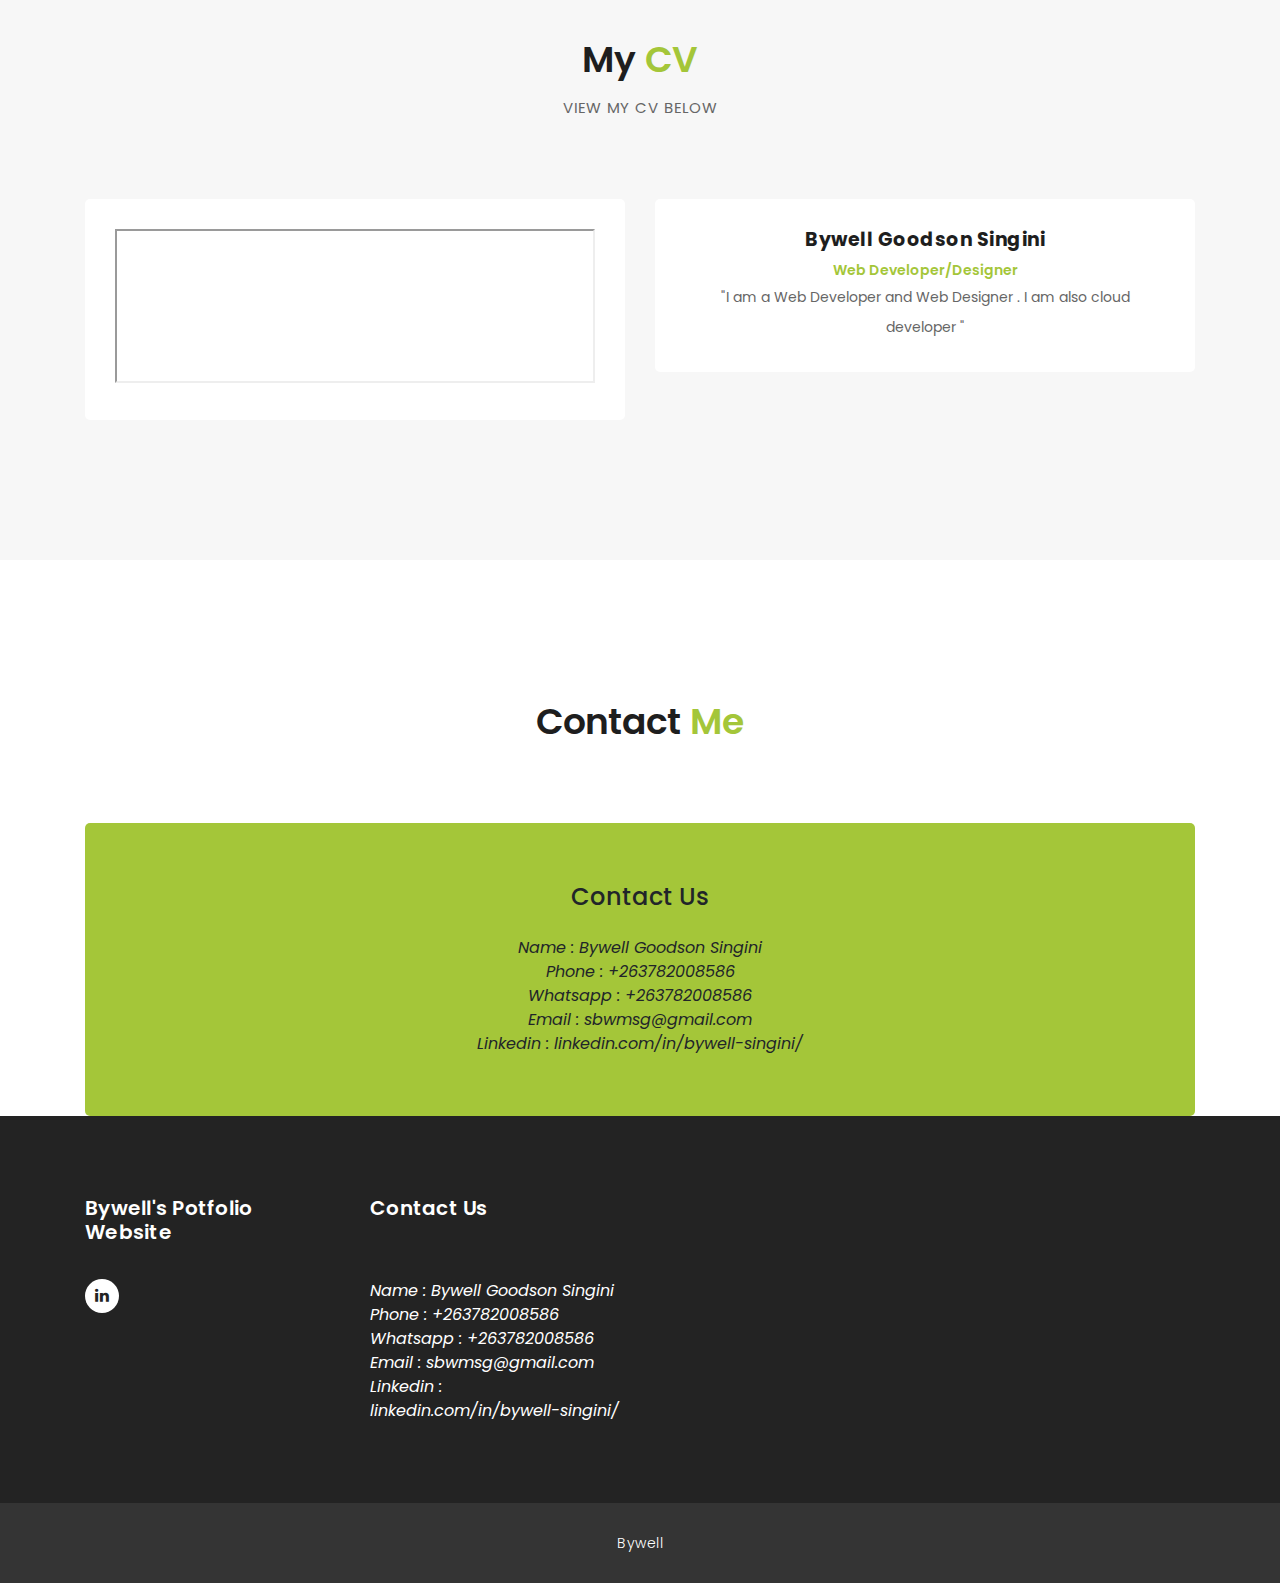
==== commit 5d063c1a: "Update i3.html" ====
--- a/i3.html
+++ b/i3.html
@@ -98,7 +98,7 @@
         </div>
       </div>
     </div>--><br>
-<center><img src="assets/images/porfolio6.png" width = 1300></center>
+<br><center><img src="assets/images/porfolio6.png" width = 1300></center>
     <div class="services" id="personal">
       
       <div class="container">
